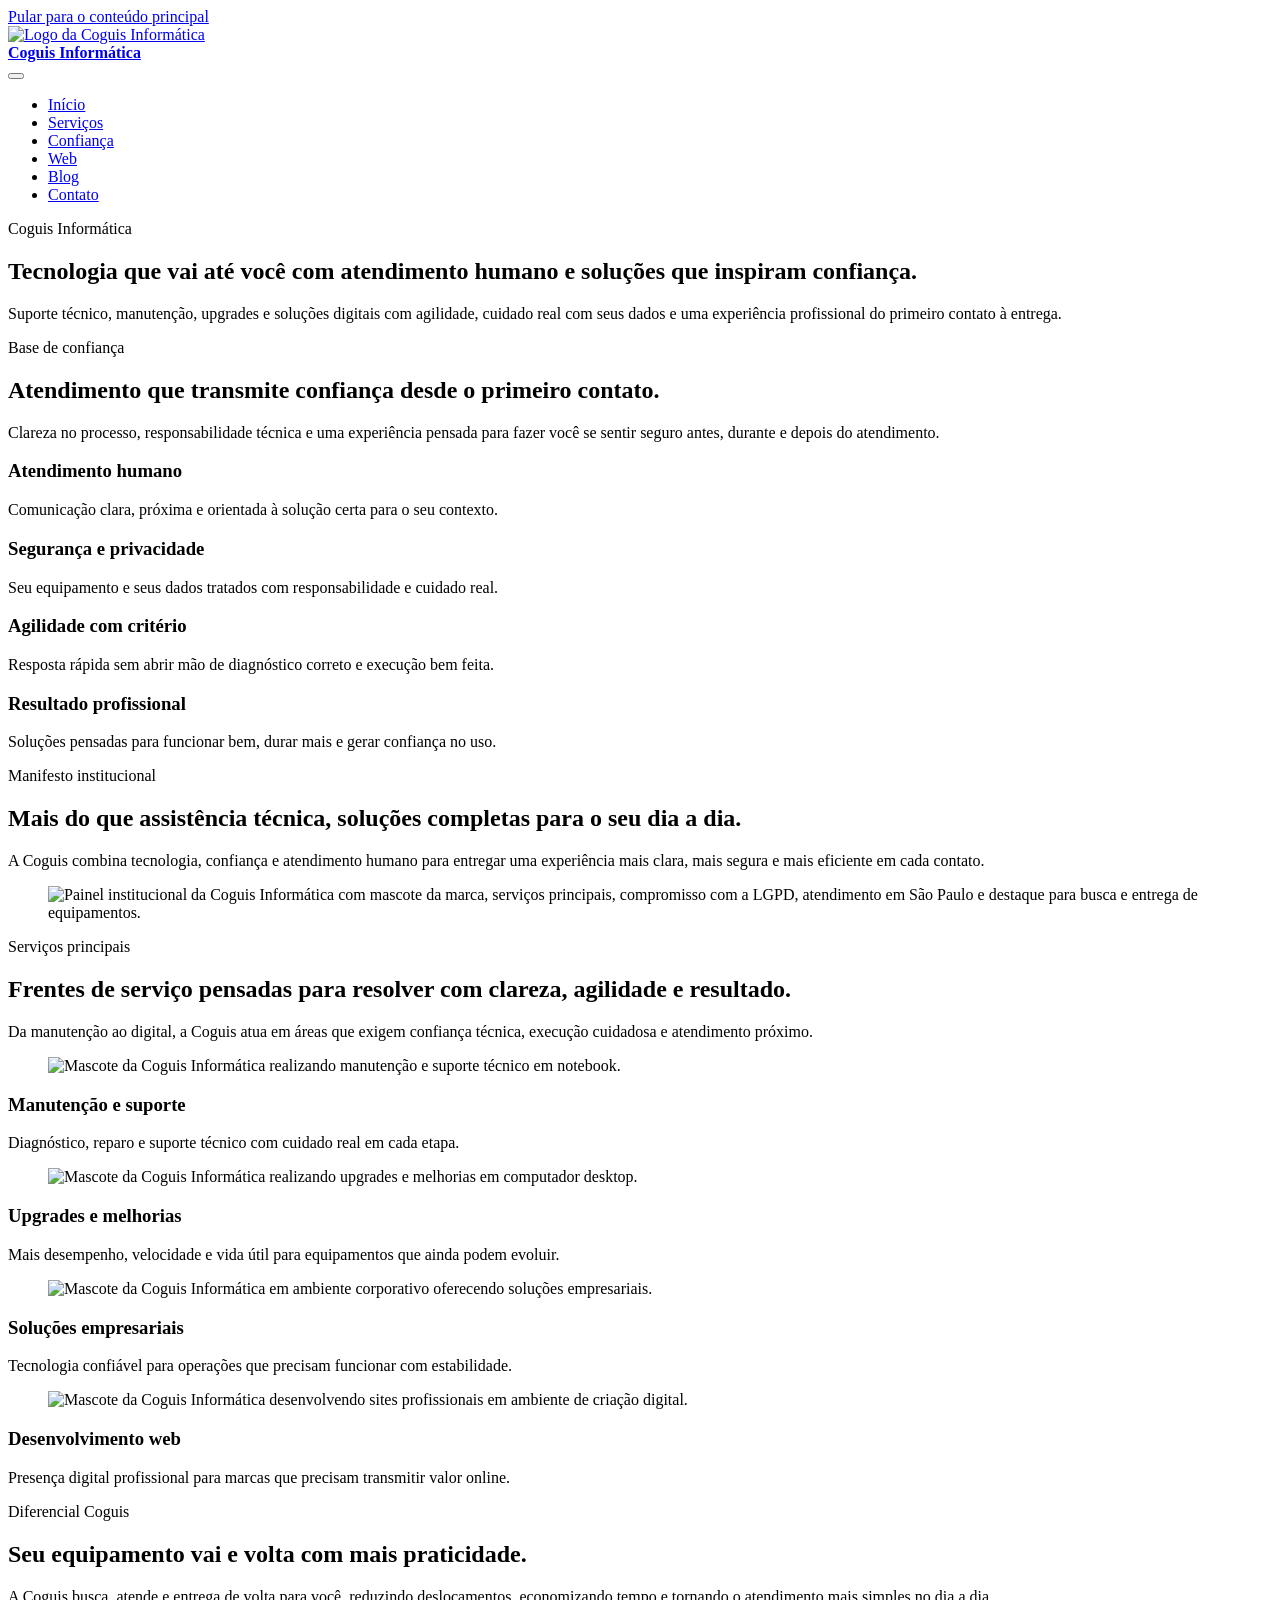
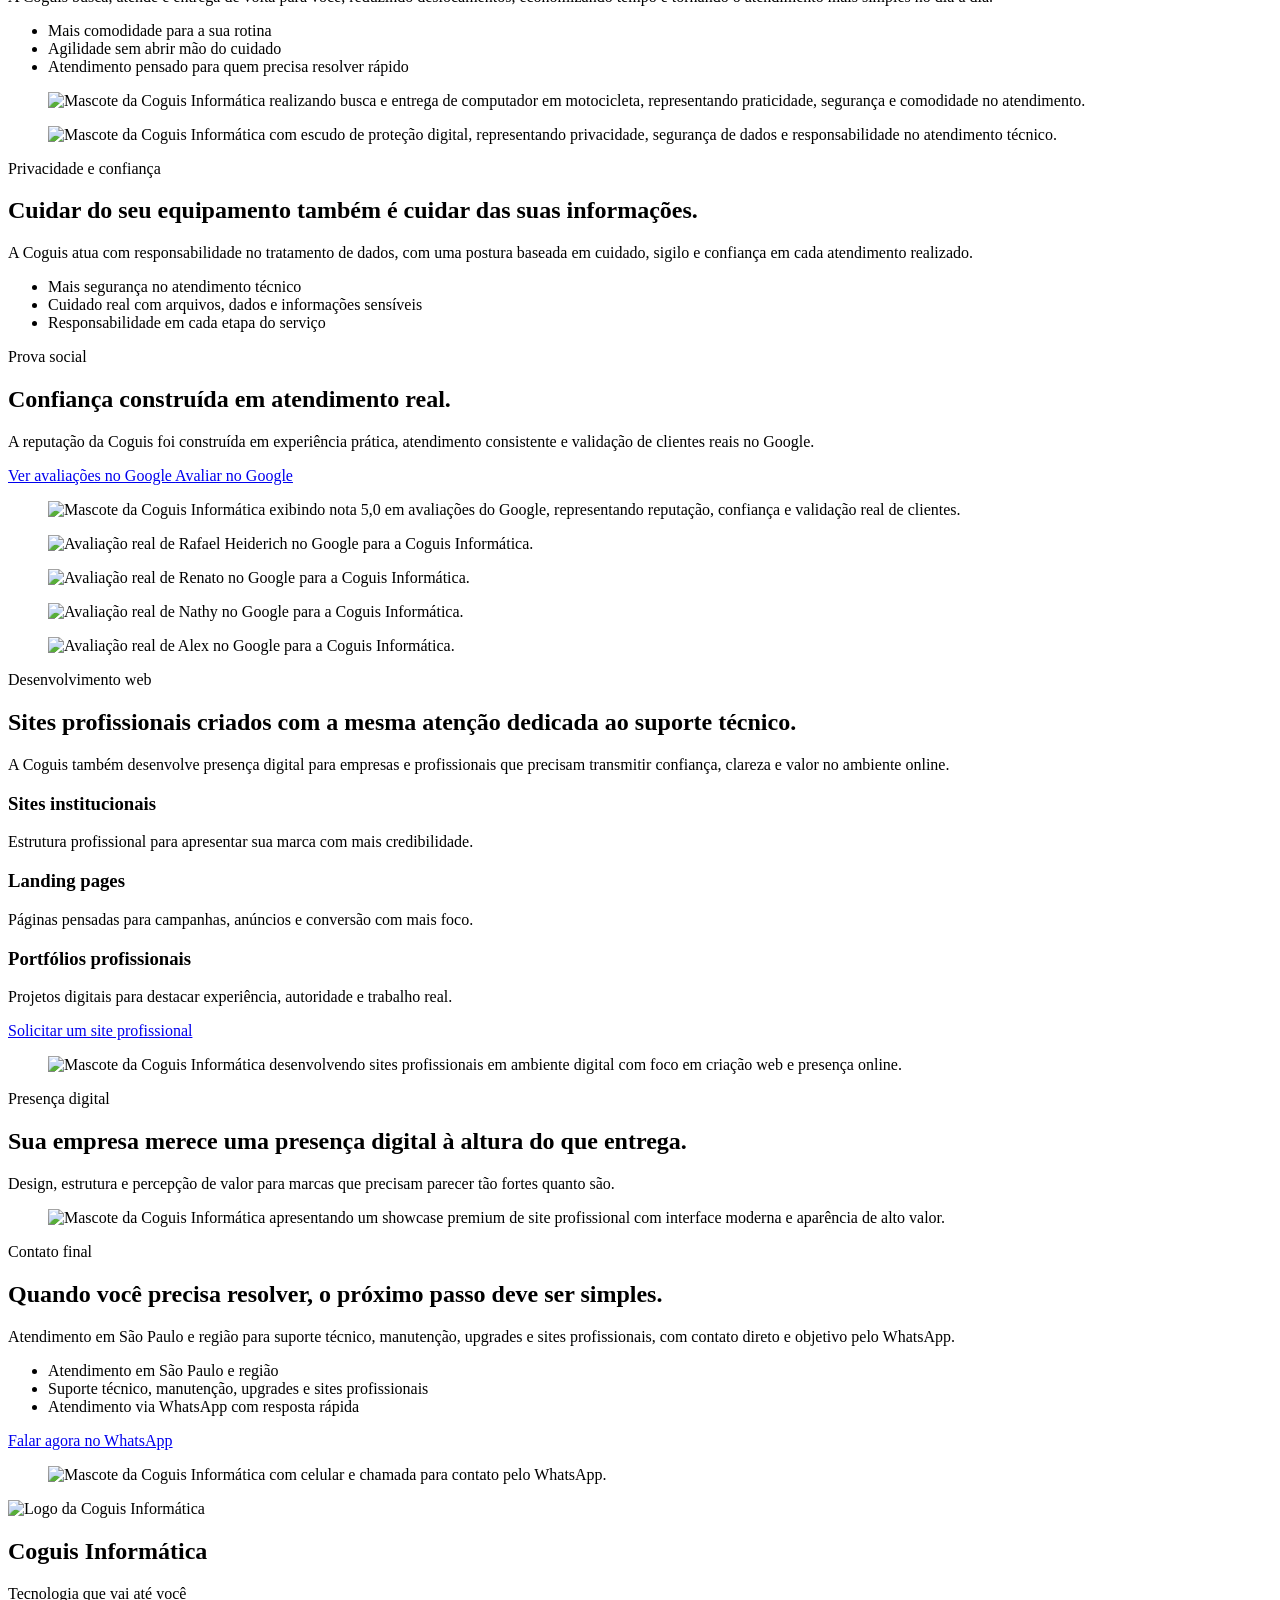
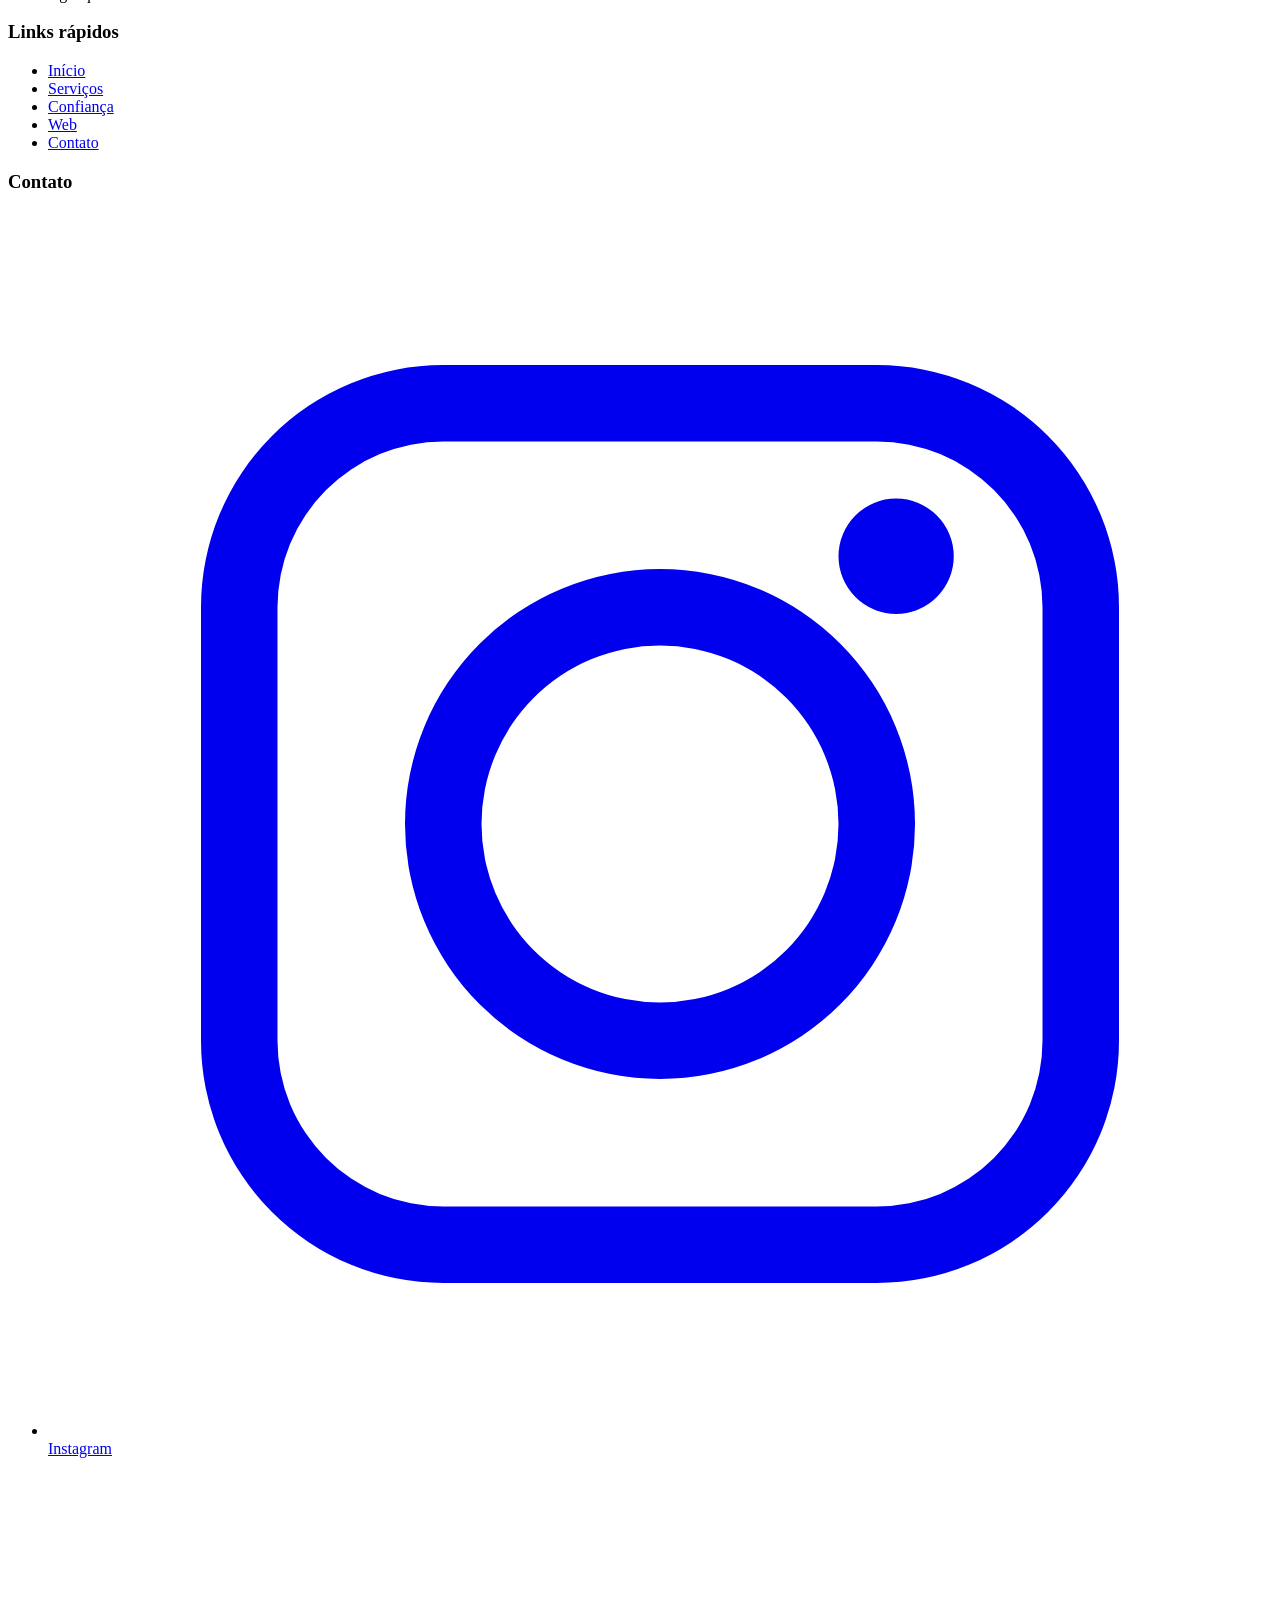
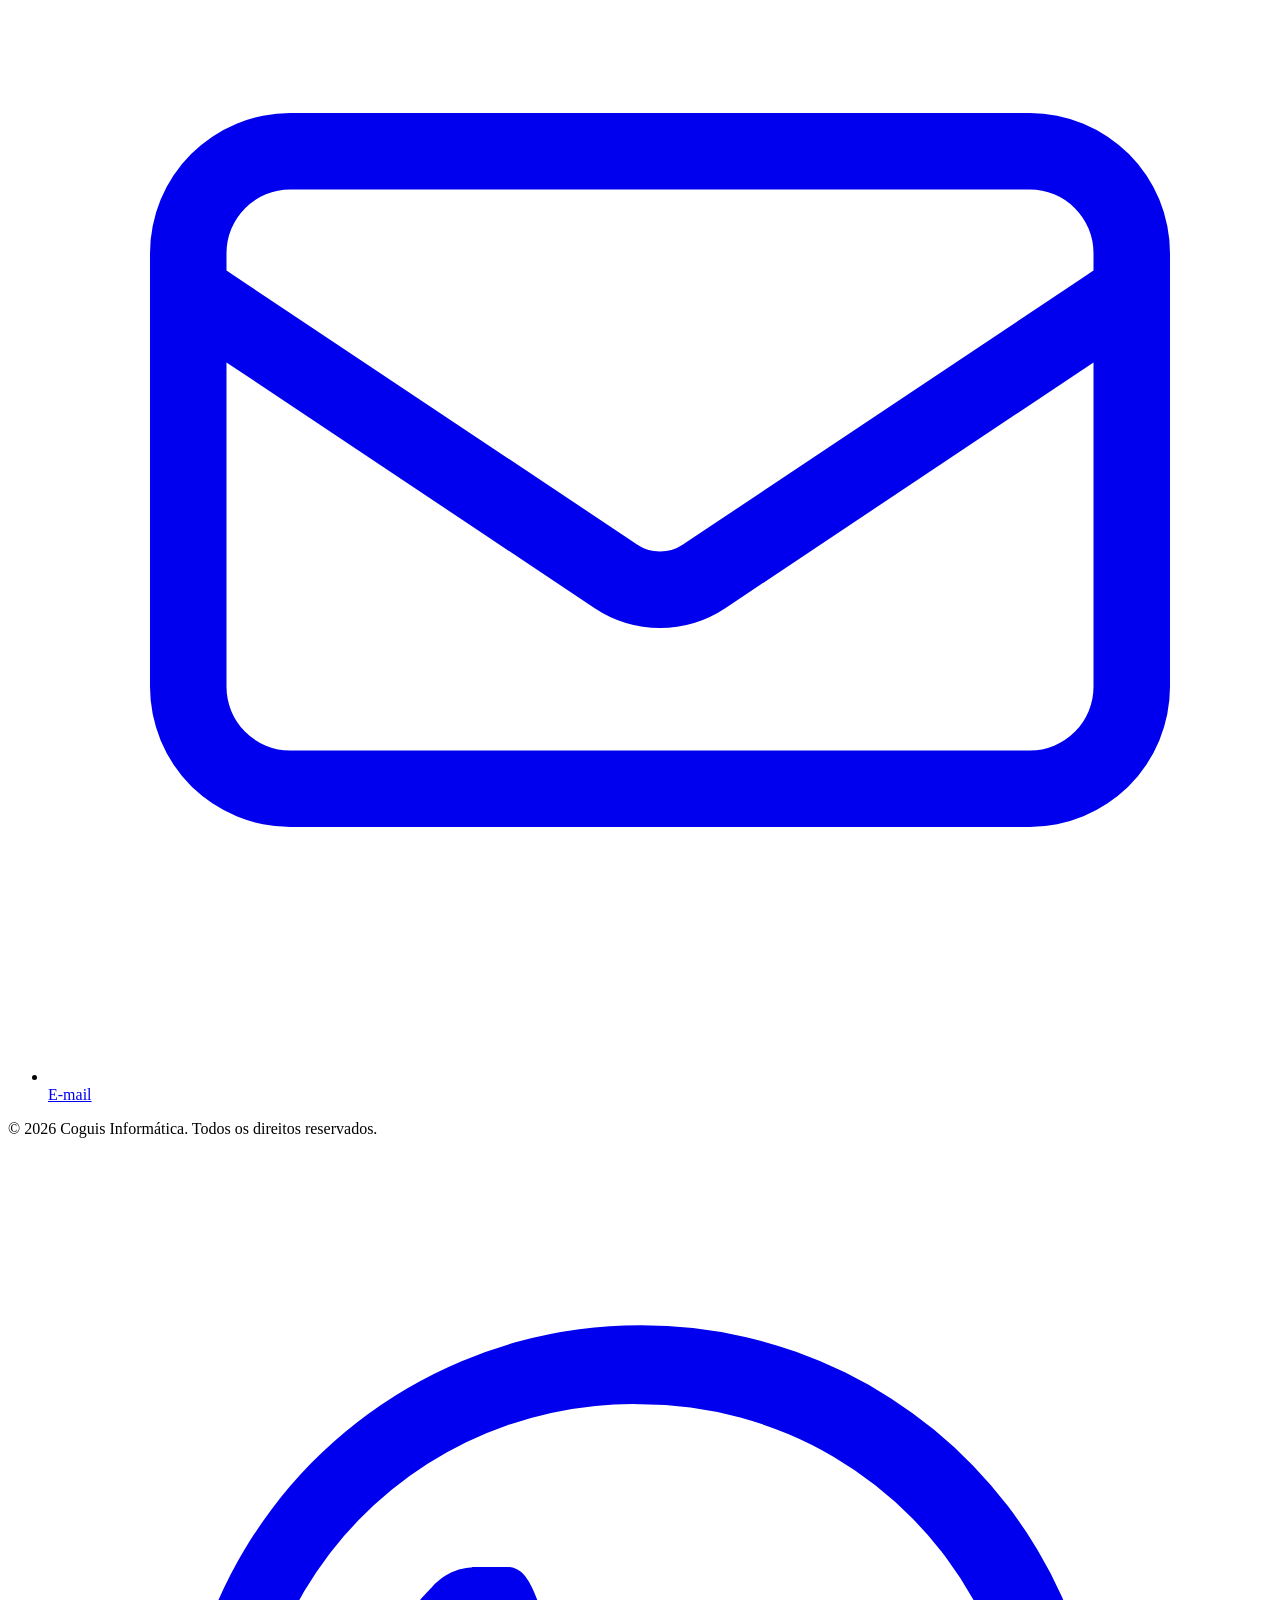
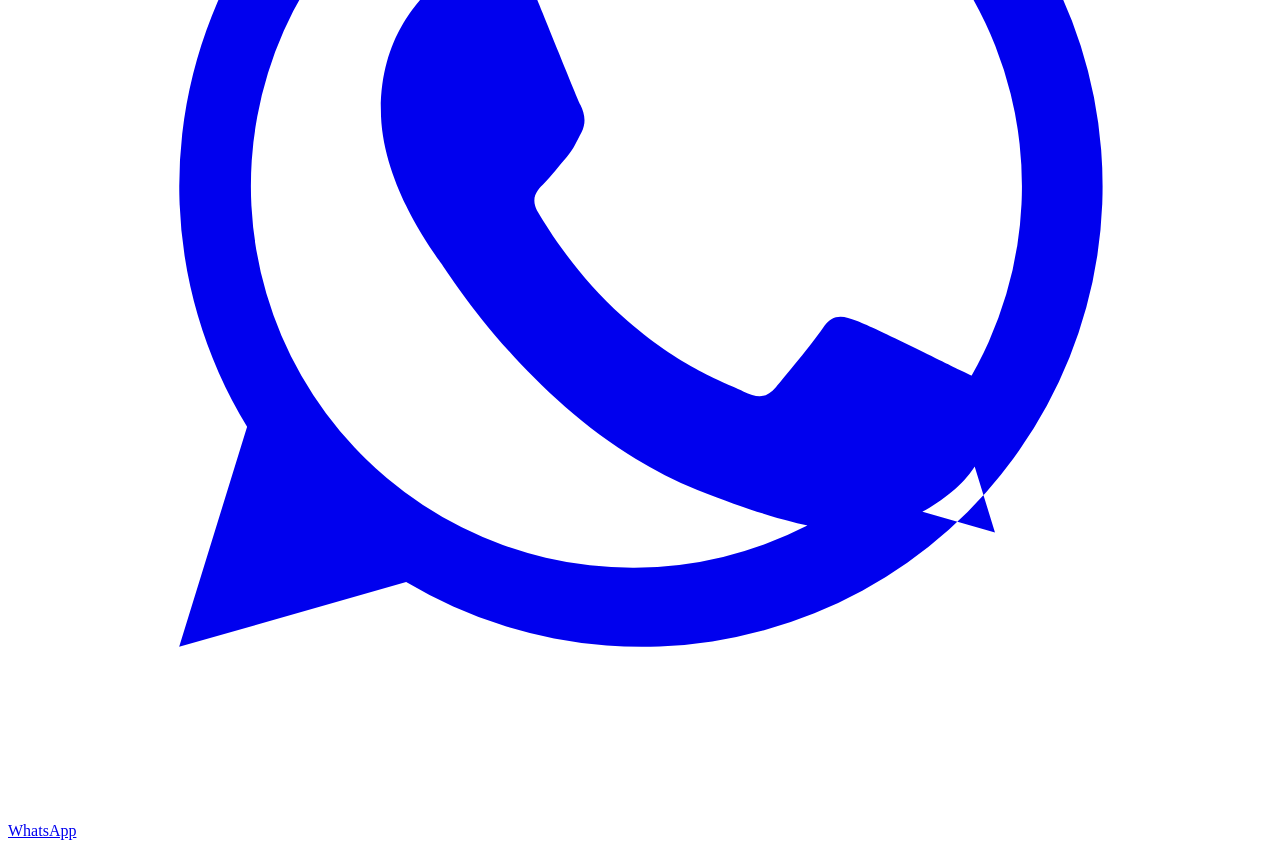
==== index.html @ 8ef24fff "Atualiza site da Coguis" ====
<!DOCTYPE html>
<html lang="pt-BR">

<head>
  <!-- Google tag (gtag.js) -->
  <script async src="https://www.googletagmanager.com/gtag/js?id=G-1CW9SCH85F"></script>
  <script>
    window.dataLayer = window.dataLayer || [];
    function gtag() { dataLayer.push(arguments); }
    gtag('js', new Date());

    gtag('config', 'G-1CW9SCH85F');
  </script>
  <meta charset="UTF-8">
  <meta name="viewport" content="width=device-width, initial-scale=1.0">
  <meta name="description"
    content="Coguis Informática oferece suporte técnico, manutenção, upgrades, soluções empresariais e criação de sites com atendimento ágil e humano em São Paulo e região.">
  <meta name="theme-color" content="#040309">
  <title>Coguis Informática | Tecnologia que vai até você</title>
  <link rel="stylesheet" href="css/style.css">

</head>

<body>
  <a class="skip-link" href="#conteudo-principal">Pular para o conteúdo principal</a>

  <header class="site-header">
    <div class="container header__inner">
      <a class="brand" href="#inicio" aria-label="Ir para o início da página da Coguis Informática">
        <img class="brand__logo" src="images/logoCoguis.png" alt="Logo da Coguis Informática">
        <div class="brand__copy">
          <strong class="brand__name">Coguis Informática</strong>
        </div>
      </a>

      <button class="nav-toggle" type="button" aria-expanded="false" aria-controls="menu-principal"
        aria-label="Abrir menu de navegação">
        <span></span>
        <span></span>
        <span></span>
      </button>

      <nav class="site-nav" id="menu-principal" aria-label="Navegação principal">
        <ul class="site-nav__list">
          <li><a class="site-nav__link" href="#inicio">Início</a></li>
          <li><a class="site-nav__link" href="#servicos">Serviços</a></li>
          <li><a class="site-nav__link" href="#confianca">Confiança</a></li>
          <li><a class="site-nav__link" href="#desenvolvimento-web">Web</a></li>
          <li><a class="site-nav__link" href="blog.html">Blog</a></li>
          <li><a class="site-nav__link" href="#contato">Contato</a></li>
        </ul>
      </nav>
    </div>
  </header>

  <main id="conteudo-principal">
    <section class="hero" id="inicio">
      <div class="container hero__shell">
        <div class="hero__card">
          <div class="hero__content">
            <p class="eyebrow">Coguis Informática</p>
            <h1 class="hero__title">Tecnologia que vai até você com atendimento humano e soluções que inspiram
              confiança.</h1>
            <p class="hero__text">
              Suporte técnico, manutenção, upgrades e soluções digitais com agilidade,
              cuidado real com seus dados e uma experiência profissional do primeiro contato à entrega.
            </p>
          </div>
        </div>
      </div>
    </section>

    <section class="trust-band" id="confianca" aria-labelledby="confianca-titulo">
      <div class="container">
        <div class="section-heading">
          <p class="eyebrow">Base de confiança</p>
          <h2 id="confianca-titulo" class="section-title">Atendimento que transmite confiança desde o primeiro contato.
          </h2>
          <p class="section-text">
            Clareza no processo, responsabilidade técnica e uma experiência pensada para fazer
            você se sentir seguro antes, durante e depois do atendimento.
          </p>
        </div>

        <div class="trust-band__grid">
          <article class="trust-card">
            <h3 class="trust-card__title">Atendimento humano</h3>
            <p class="trust-card__text">Comunicação clara, próxima e orientada à solução certa para o seu contexto.</p>
          </article>

          <article class="trust-card">
            <h3 class="trust-card__title">Segurança e privacidade</h3>
            <p class="trust-card__text">Seu equipamento e seus dados tratados com responsabilidade e cuidado real.</p>
          </article>

          <article class="trust-card">
            <h3 class="trust-card__title">Agilidade com critério</h3>
            <p class="trust-card__text">Resposta rápida sem abrir mão de diagnóstico correto e execução bem feita.</p>
          </article>

          <article class="trust-card">
            <h3 class="trust-card__title">Resultado profissional</h3>
            <p class="trust-card__text">Soluções pensadas para funcionar bem, durar mais e gerar confiança no uso.</p>
          </article>
        </div>
      </div>
    </section>

    <section class="manifesto" id="manifesto" aria-labelledby="manifesto-titulo">
      <div class="container manifesto__inner">
        <div class="section-heading manifesto__heading">
          <p class="eyebrow">Manifesto institucional</p>
          <h2 id="manifesto-titulo" class="section-title">Mais do que assistência técnica, soluções completas para o seu
            dia a dia.</h2>
          <p class="section-text">
            A Coguis combina tecnologia, confiança e atendimento humano para entregar
            uma experiência mais clara, mais segura e mais eficiente em cada contato.
          </p>
        </div>

        <figure class="manifesto__media">
          <img src="images/coguisNossosServicos.png"
            alt="Painel institucional da Coguis Informática com mascote da marca, serviços principais, compromisso com a LGPD, atendimento em São Paulo e destaque para busca e entrega de equipamentos."
            loading="lazy" decoding="async">
        </figure>
      </div>
    </section>

    <section class="services-showcase" id="servicos" aria-labelledby="servicos-titulo">
      <div class="container">
        <div class="section-heading services-showcase__heading">
          <p class="eyebrow">Serviços principais</p>
          <h2 id="servicos-titulo" class="section-title">Frentes de serviço pensadas para resolver com clareza,
            agilidade e resultado.</h2>
          <p class="section-text">
            Da manutenção ao digital, a Coguis atua em áreas que exigem confiança técnica,
            execução cuidadosa e atendimento próximo.
          </p>
        </div>

        <div class="services-grid">
          <article class="service-panel">
            <figure class="service-panel__media">
              <img src="images/coguisManutencaoSuporte.png"
                alt="Mascote da Coguis Informática realizando manutenção e suporte técnico em notebook." loading="lazy"
                decoding="async">
            </figure>
            <div class="service-panel__content">
              <h3 class="service-panel__title">Manutenção e suporte</h3>
              <p class="service-panel__text">Diagnóstico, reparo e suporte técnico com cuidado real em cada etapa.</p>
            </div>
          </article>

          <article class="service-panel">
            <figure class="service-panel__media">
              <img src="images/coguisUpgradesMelhorias.png"
                alt="Mascote da Coguis Informática realizando upgrades e melhorias em computador desktop."
                loading="lazy" decoding="async">
            </figure>
            <div class="service-panel__content">
              <h3 class="service-panel__title">Upgrades e melhorias</h3>
              <p class="service-panel__text">Mais desempenho, velocidade e vida útil para equipamentos que ainda podem
                evoluir.</p>
            </div>
          </article>

          <article class="service-panel">
            <figure class="service-panel__media">
              <img src="images/coguisSolucoesEmpresariais.png"
                alt="Mascote da Coguis Informática em ambiente corporativo oferecendo soluções empresariais."
                loading="lazy" decoding="async">
            </figure>
            <div class="service-panel__content">
              <h3 class="service-panel__title">Soluções empresariais</h3>
              <p class="service-panel__text">Tecnologia confiável para operações que precisam funcionar com
                estabilidade.</p>
            </div>
          </article>

          <article class="service-panel">
            <figure class="service-panel__media">
              <img src="images/coguisDesenvolvimentoWeb.png"
                alt="Mascote da Coguis Informática desenvolvendo sites profissionais em ambiente de criação digital."
                loading="lazy" decoding="async">
            </figure>
            <div class="service-panel__content">
              <h3 class="service-panel__title">Desenvolvimento web</h3>
              <p class="service-panel__text">Presença digital profissional para marcas que precisam transmitir valor
                online.</p>
            </div>
          </article>
        </div>
      </div>
    </section>

    <section class="split-section split-section--delivery" id="diferencial" aria-labelledby="diferencial-titulo">
      <div class="container split-section__grid">
        <div class="split-section__content">
          <p class="eyebrow">Diferencial Coguis</p>
          <h2 id="diferencial-titulo" class="section-title">Seu equipamento vai e volta com mais praticidade.</h2>
          <p class="section-text">
            A Coguis busca, atende e entrega de volta para você, reduzindo deslocamentos,
            economizando tempo e tornando o atendimento mais simples no dia a dia.
          </p>

          <ul class="split-section__list">
            <li>Mais comodidade para a sua rotina</li>
            <li>Agilidade sem abrir mão do cuidado</li>
            <li>Atendimento pensado para quem precisa resolver rápido</li>
          </ul>
        </div>

        <figure class="split-section__media">
          <img src="images/coguisDiferencial.png"
            alt="Mascote da Coguis Informática realizando busca e entrega de computador em motocicleta, representando praticidade, segurança e comodidade no atendimento."
            loading="lazy" decoding="async">
        </figure>
      </div>
    </section>

    <section class="split-section split-section--privacy" id="privacidade" aria-labelledby="privacidade-titulo">
      <div class="container split-section__grid split-section__grid--reverse">
        <figure class="split-section__media">
          <img src="images/coguisPrivacidadeConfianca.png"
            alt="Mascote da Coguis Informática com escudo de proteção digital, representando privacidade, segurança de dados e responsabilidade no atendimento técnico."
            loading="lazy" decoding="async">
        </figure>

        <div class="split-section__content">
          <p class="eyebrow">Privacidade e confiança</p>
          <h2 id="privacidade-titulo" class="section-title">Cuidar do seu equipamento também é cuidar das suas
            informações.</h2>
          <p class="section-text">
            A Coguis atua com responsabilidade no tratamento de dados, com uma postura
            baseada em cuidado, sigilo e confiança em cada atendimento realizado.
          </p>

          <ul class="split-section__list">
            <li>Mais segurança no atendimento técnico</li>
            <li>Cuidado real com arquivos, dados e informações sensíveis</li>
            <li>Responsabilidade em cada etapa do serviço</li>
          </ul>
        </div>
      </div>
    </section>

    <section class="social-proof" id="avaliacoes" aria-labelledby="avaliacoes-titulo">
      <div class="container">
        <div class="social-proof__hero">
          <div class="social-proof__content">
            <p class="eyebrow">Prova social</p>
            <h2 id="avaliacoes-titulo" class="section-title">Confiança construída em atendimento real.</h2>
            <p class="section-text">
              A reputação da Coguis foi construída em experiência prática, atendimento consistente
              e validação de clientes reais no Google.
            </p>

            <div class="social-proof__actions">
              <a class="button button--primary" href="https://g.page/r/CdU9U9qumDhDEBM/review" target="_blank"
                rel="noopener noreferrer">
                Ver avaliações no Google
              </a>
              <a class="button button--secondary" href="https://g.page/r/CdU9U9qumDhDEBM/review" target="_blank"
                rel="noopener noreferrer">
                Avaliar no Google
              </a>
            </div>
          </div>

          <figure class="social-proof__media">
            <img src="images/coguisProvaSocial.png"
              alt="Mascote da Coguis Informática exibindo nota 5,0 em avaliações do Google, representando reputação, confiança e validação real de clientes."
              loading="lazy" decoding="async">
          </figure>
        </div>

        <div class="reviews-grid">
          <article class="review-card">
            <figure class="review-card__media">
              <img src="images/avalicao/avaliacaoRafa.png"
                alt="Avaliação real de Rafael Heiderich no Google para a Coguis Informática." loading="lazy"
                decoding="async">
            </figure>
          </article>

          <article class="review-card">
            <figure class="review-card__media">
              <img src="images/avalicao/avaliacaoRenato.png"
                alt="Avaliação real de Renato no Google para a Coguis Informática." loading="lazy" decoding="async">
            </figure>
          </article>

          <article class="review-card">
            <figure class="review-card__media">
              <img src="images/avalicao/avaliacaoNathy.png"
                alt="Avaliação real de Nathy no Google para a Coguis Informática." loading="lazy" decoding="async">
            </figure>
          </article>

          <article class="review-card">
            <figure class="review-card__media">
              <img src="images/avalicao/avaliacaoAlex.png"
                alt="Avaliação real de Alex no Google para a Coguis Informática." loading="lazy" decoding="async">
            </figure>
          </article>
        </div>
      </div>
    </section>

    <section class="web-services" id="desenvolvimento-web" aria-labelledby="web-titulo">
      <div class="container web-services__grid">
        <div class="web-services__content">
          <p class="eyebrow">Desenvolvimento web</p>
          <h2 id="web-titulo" class="section-title">Sites profissionais criados com a mesma atenção dedicada ao suporte
            técnico.</h2>
          <p class="section-text">
            A Coguis também desenvolve presença digital para empresas e profissionais que
            precisam transmitir confiança, clareza e valor no ambiente online.
          </p>

          <div class="web-services__cards">
            <article class="web-mini-card">
              <h3 class="web-mini-card__title">Sites institucionais</h3>
              <p class="web-mini-card__text">Estrutura profissional para apresentar sua marca com mais credibilidade.
              </p>
            </article>

            <article class="web-mini-card">
              <h3 class="web-mini-card__title">Landing pages</h3>
              <p class="web-mini-card__text">Páginas pensadas para campanhas, anúncios e conversão com mais foco.</p>
            </article>

            <article class="web-mini-card">
              <h3 class="web-mini-card__title">Portfólios profissionais</h3>
              <p class="web-mini-card__text">Projetos digitais para destacar experiência, autoridade e trabalho real.
              </p>
            </article>
          </div>

          <a class="button button--primary" href="https://wa.me/5511960281070" target="_blank"
            rel="noopener noreferrer">
            Solicitar um site profissional
          </a>
        </div>

        <figure class="web-services__media">
          <img src="images/coguisDesenvolvimentoWeb.png"
            alt="Mascote da Coguis Informática desenvolvendo sites profissionais em ambiente digital com foco em criação web e presença online."
            loading="lazy" decoding="async">
        </figure>
      </div>
    </section>

    <section class="digital-showcase" id="presenca-digital" aria-labelledby="showcase-titulo">
      <div class="container">
        <div class="digital-showcase__heading">
          <p class="eyebrow">Presença digital</p>
          <h2 id="showcase-titulo" class="section-title">Sua empresa merece uma presença digital à altura do que
            entrega.</h2>
          <p class="section-text">
            Design, estrutura e percepção de valor para marcas que precisam parecer tão fortes quanto são.
          </p>
        </div>

        <figure class="digital-showcase__media">
          <img src="images/coguisPresencaDigital2.png"
            alt="Mascote da Coguis Informática apresentando um showcase premium de site profissional com interface moderna e aparência de alto valor."
            loading="lazy" decoding="async">
        </figure>
      </div>
    </section>

    <section class="final-contact" id="contato" aria-labelledby="contato-titulo">
      <div class="container final-contact__grid">
        <div class="final-contact__content">
          <p class="eyebrow">Contato final</p>
          <h2 id="contato-titulo" class="section-title">Quando você precisa resolver, o próximo passo deve ser simples.
          </h2>
          <p class="section-text">
            Atendimento em São Paulo e região para suporte técnico, manutenção, upgrades
            e sites profissionais, com contato direto e objetivo pelo WhatsApp.
          </p>

          <ul class="final-contact__list">
            <li>Atendimento em São Paulo e região</li>
            <li>Suporte técnico, manutenção, upgrades e sites profissionais</li>
            <li>Atendimento via WhatsApp com resposta rápida</li>
          </ul>

          <a class="button button--primary final-contact__cta" href="https://wa.me/5511960281070" target="_blank"
            rel="noopener noreferrer">
            Falar agora no WhatsApp
          </a>
        </div>

        <figure class="final-contact__media">
          <img src="images/coguisWhats.png"
            alt="Mascote da Coguis Informática com celular e chamada para contato pelo WhatsApp." loading="lazy"
            decoding="async">
        </figure>
      </div>
    </section>
  </main>

  <footer class="site-footer" aria-labelledby="footer-titulo">
    <div class="container site-footer__grid">
      <div class="site-footer__brand">
        <img class="site-footer__logo" src="images/logoCoguis.png" alt="Logo da Coguis Informática" loading="lazy"
          decoding="async">
        <h2 id="footer-titulo" class="site-footer__title">Coguis Informática</h2>
        <p class="site-footer__tagline">Tecnologia que vai até você</p>
      </div>

      <nav class="site-footer__nav" aria-label="Links rápidos">
        <h3 class="site-footer__heading">Links rápidos</h3>
        <ul class="site-footer__links">
          <li><a href="#inicio">Início</a></li>
          <li><a href="#servicos">Serviços</a></li>
          <li><a href="#confianca">Confiança</a></li>
          <li><a href="#desenvolvimento-web">Web</a></li>
          <li><a href="#contato">Contato</a></li>
        </ul>
      </nav>

      <div class="site-footer__contact">
        <h3 class="site-footer__heading">Contato</h3>
        <ul class="site-footer__meta">
          <li>
            <a href="https://www.instagram.com/coguisinformatica/" target="_blank" rel="noopener noreferrer"
              aria-label="Instagram da Coguis Informática">
              <span class="icon icon--instagram" aria-hidden="true">
                <svg viewBox="0 0 24 24" role="img" focusable="false">
                  <path
                    d="M7.75 3h8.5A4.75 4.75 0 0 1 21 7.75v8.5A4.75 4.75 0 0 1 16.25 21h-8.5A4.75 4.75 0 0 1 3 16.25v-8.5A4.75 4.75 0 0 1 7.75 3Zm0 1.5A3.25 3.25 0 0 0 4.5 7.75v8.5a3.25 3.25 0 0 0 3.25 3.25h8.5a3.25 3.25 0 0 0 3.25-3.25v-8.5A3.25 3.25 0 0 0 16.25 4.5h-8.5Zm8.88 1.12a1.13 1.13 0 1 1 0 2.26 1.13 1.13 0 0 1 0-2.26ZM12 7a5 5 0 1 1 0 10 5 5 0 0 1 0-10Zm0 1.5A3.5 3.5 0 1 0 12 15.5 3.5 3.5 0 0 0 12 8.5Z"
                    fill="currentColor" />
                </svg>
              </span>
              <span class="sr-only">Instagram</span>
            </a>
          </li>
          <li>
            <a href="mailto:coguisinformatica@gmail.com" aria-label="E-mail da Coguis Informática">
              <span class="icon icon--mail" aria-hidden="true">
                <svg viewBox="0 0 24 24" role="img" focusable="false">
                  <path
                    d="M4.75 5h14.5A2.75 2.75 0 0 1 22 7.75v8.5A2.75 2.75 0 0 1 19.25 19H4.75A2.75 2.75 0 0 1 2 16.25v-8.5A2.75 2.75 0 0 1 4.75 5Zm0 1.5A1.25 1.25 0 0 0 3.5 7.75v.34l8.05 5.37a.8.8 0 0 0 .9 0l8.05-5.37v-.34a1.25 1.25 0 0 0-1.25-1.25H4.75Zm15.75 3.39-7.22 4.82a2.3 2.3 0 0 1-2.56 0L3.5 9.89v6.36a1.25 1.25 0 0 0 1.25 1.25h14.5a1.25 1.25 0 0 0 1.25-1.25V9.89Z"
                    fill="currentColor" />
                </svg>
              </span>
              <span class="sr-only">E-mail</span>
            </a>
          </li>
        </ul>
      </div>
    </div>

    <div class="container site-footer__bottom">
      <p>&copy; 2026 Coguis Informática. Todos os direitos reservados.</p>
    </div>
  </footer>

  <a class="whatsapp-float" href="https://wa.me/5511960281070" target="_blank" rel="noopener noreferrer"
    aria-label="Falar com a Coguis Informática no WhatsApp">
    <span class="whatsapp-float__icon" aria-hidden="true">
      <svg viewBox="0 0 24 24" role="img" focusable="false">
        <path
          d="M12 3.25A8.75 8.75 0 0 0 4.54 16.57L3.25 20.75l4.31-1.23A8.75 8.75 0 1 0 12 3.25Zm0 1.5a7.25 7.25 0 0 1 6.17 11.06l-.19.3.76 2.47-2.55-.73-.29.17A7.25 7.25 0 1 1 12 4.75Zm-3.18 3.1c-.2 0-.5.08-.76.36-.26.28-.98.96-.98 2.34s1 2.72 1.14 2.91c.15.2 1.97 3.16 4.87 4.31 2.4.95 2.9.76 3.42.72.52-.03 1.69-.68 1.93-1.34.24-.66.24-1.22.17-1.34-.07-.11-.26-.18-.55-.32-.28-.14-1.69-.84-1.95-.93-.26-.1-.45-.14-.64.14-.19.28-.73.93-.89 1.12-.17.2-.33.22-.62.08-.28-.14-1.2-.44-2.29-1.42-.85-.75-1.43-1.68-1.6-1.97-.17-.28-.02-.43.12-.57.13-.13.28-.33.42-.49.14-.17.18-.28.28-.47.1-.2.05-.37-.02-.52-.07-.14-.64-1.56-.88-2.14-.23-.55-.46-.47-.64-.48h-.55Z"
          fill="currentColor" />
      </svg>
    </span>
    <span class="sr-only">WhatsApp</span>
  </a>

  <script src="js/script.js"></script>
</body>

</html>
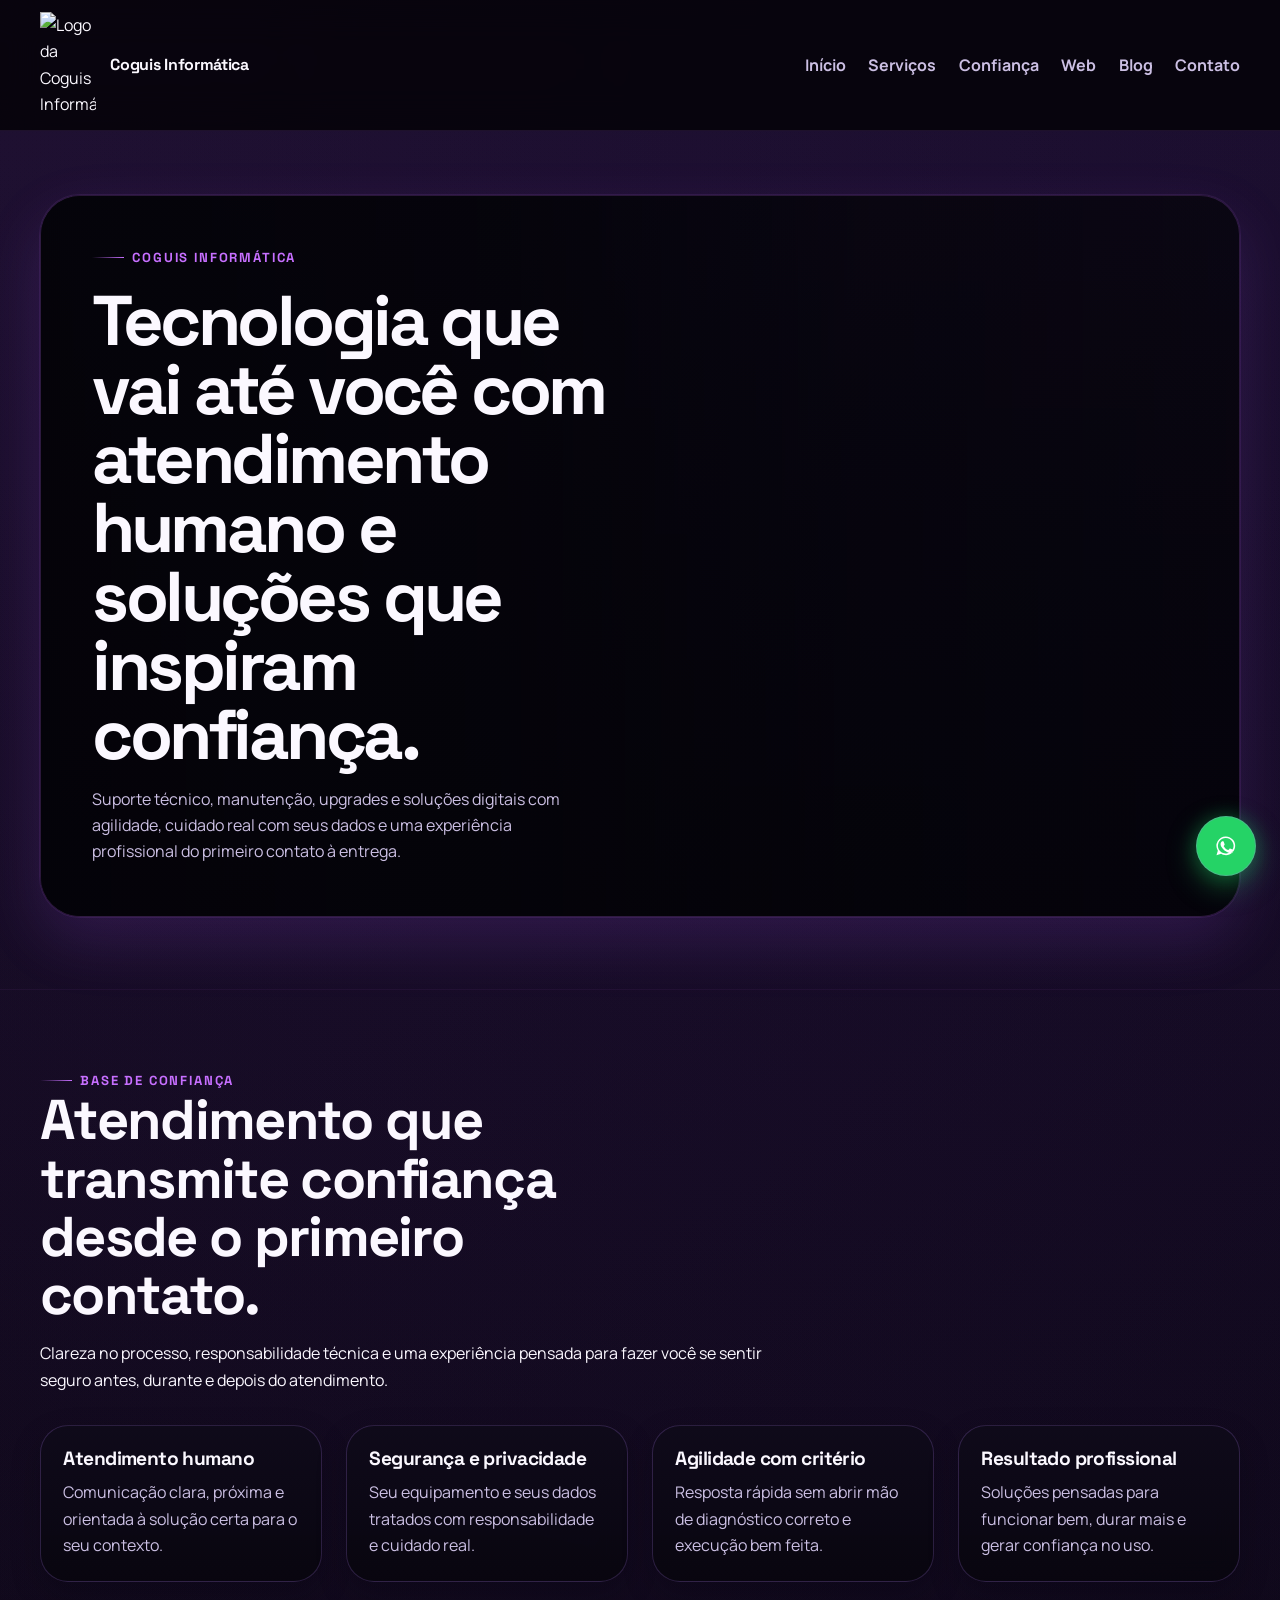
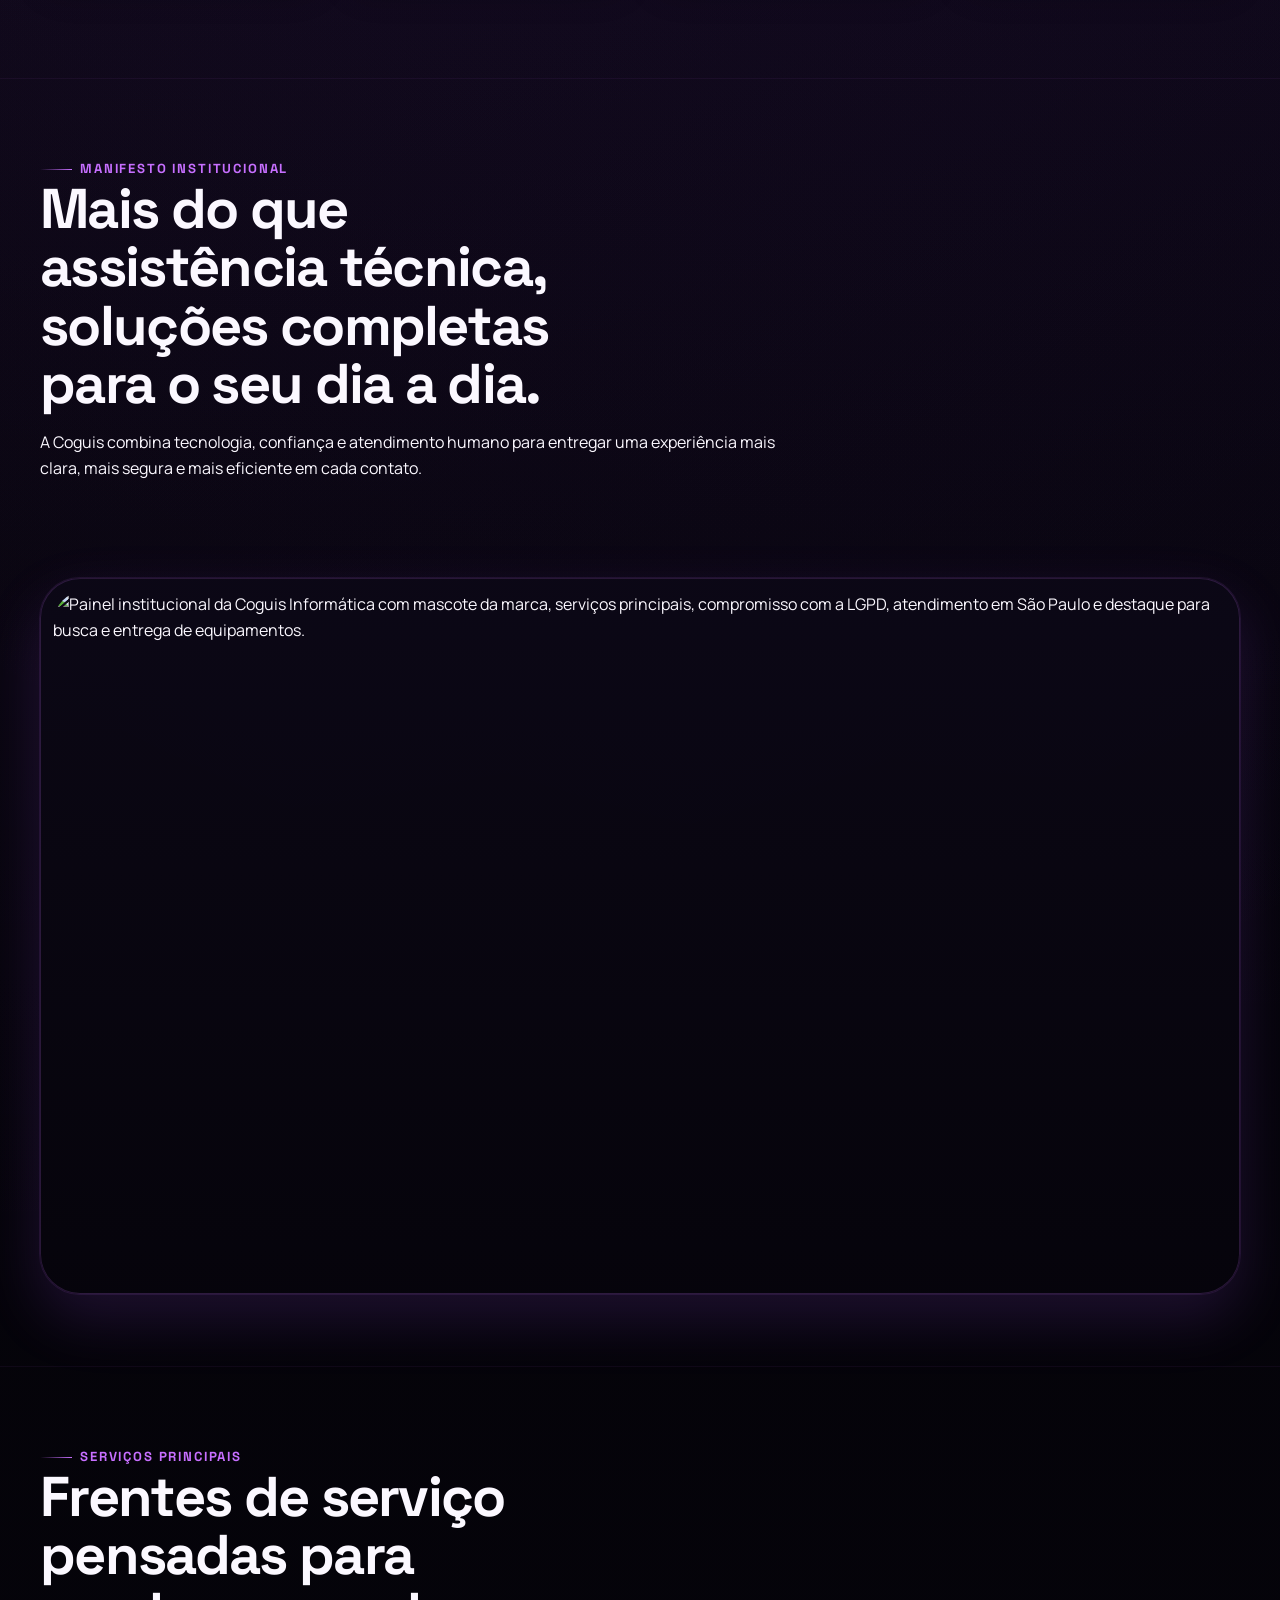
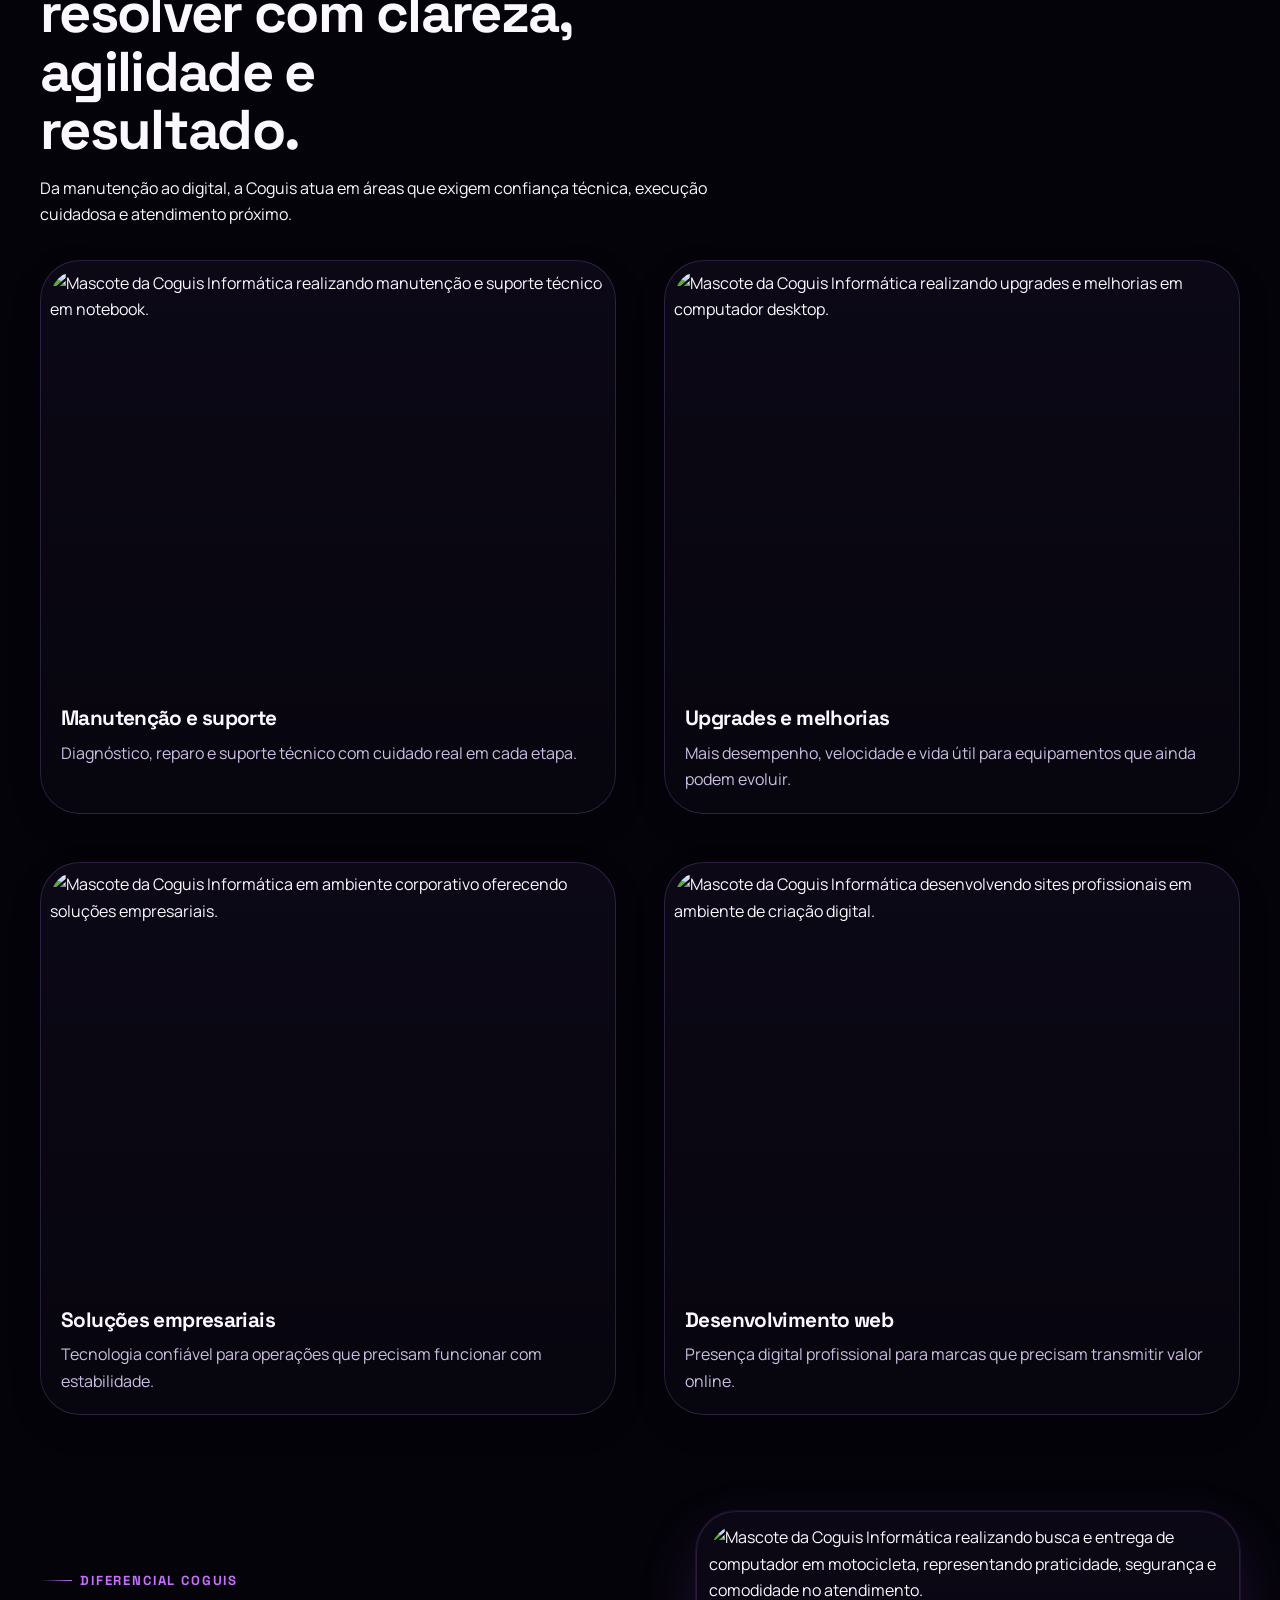
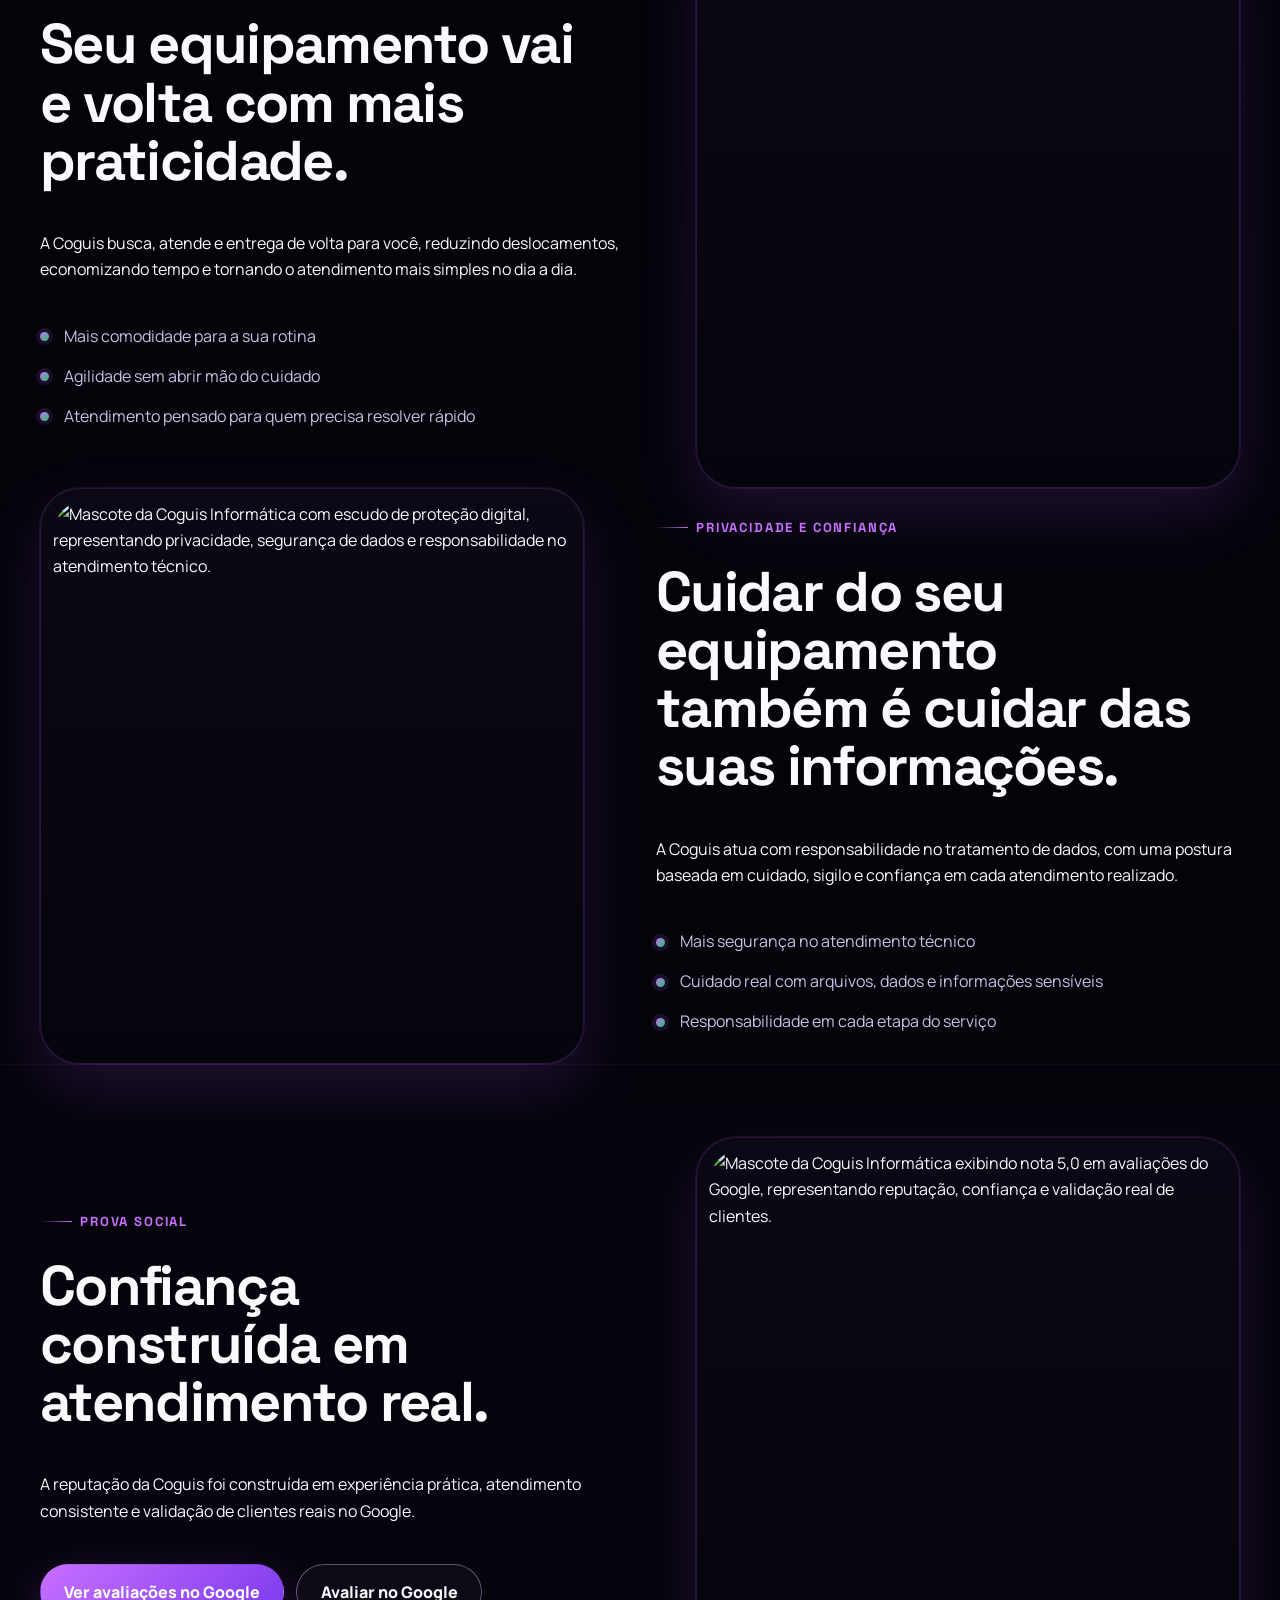
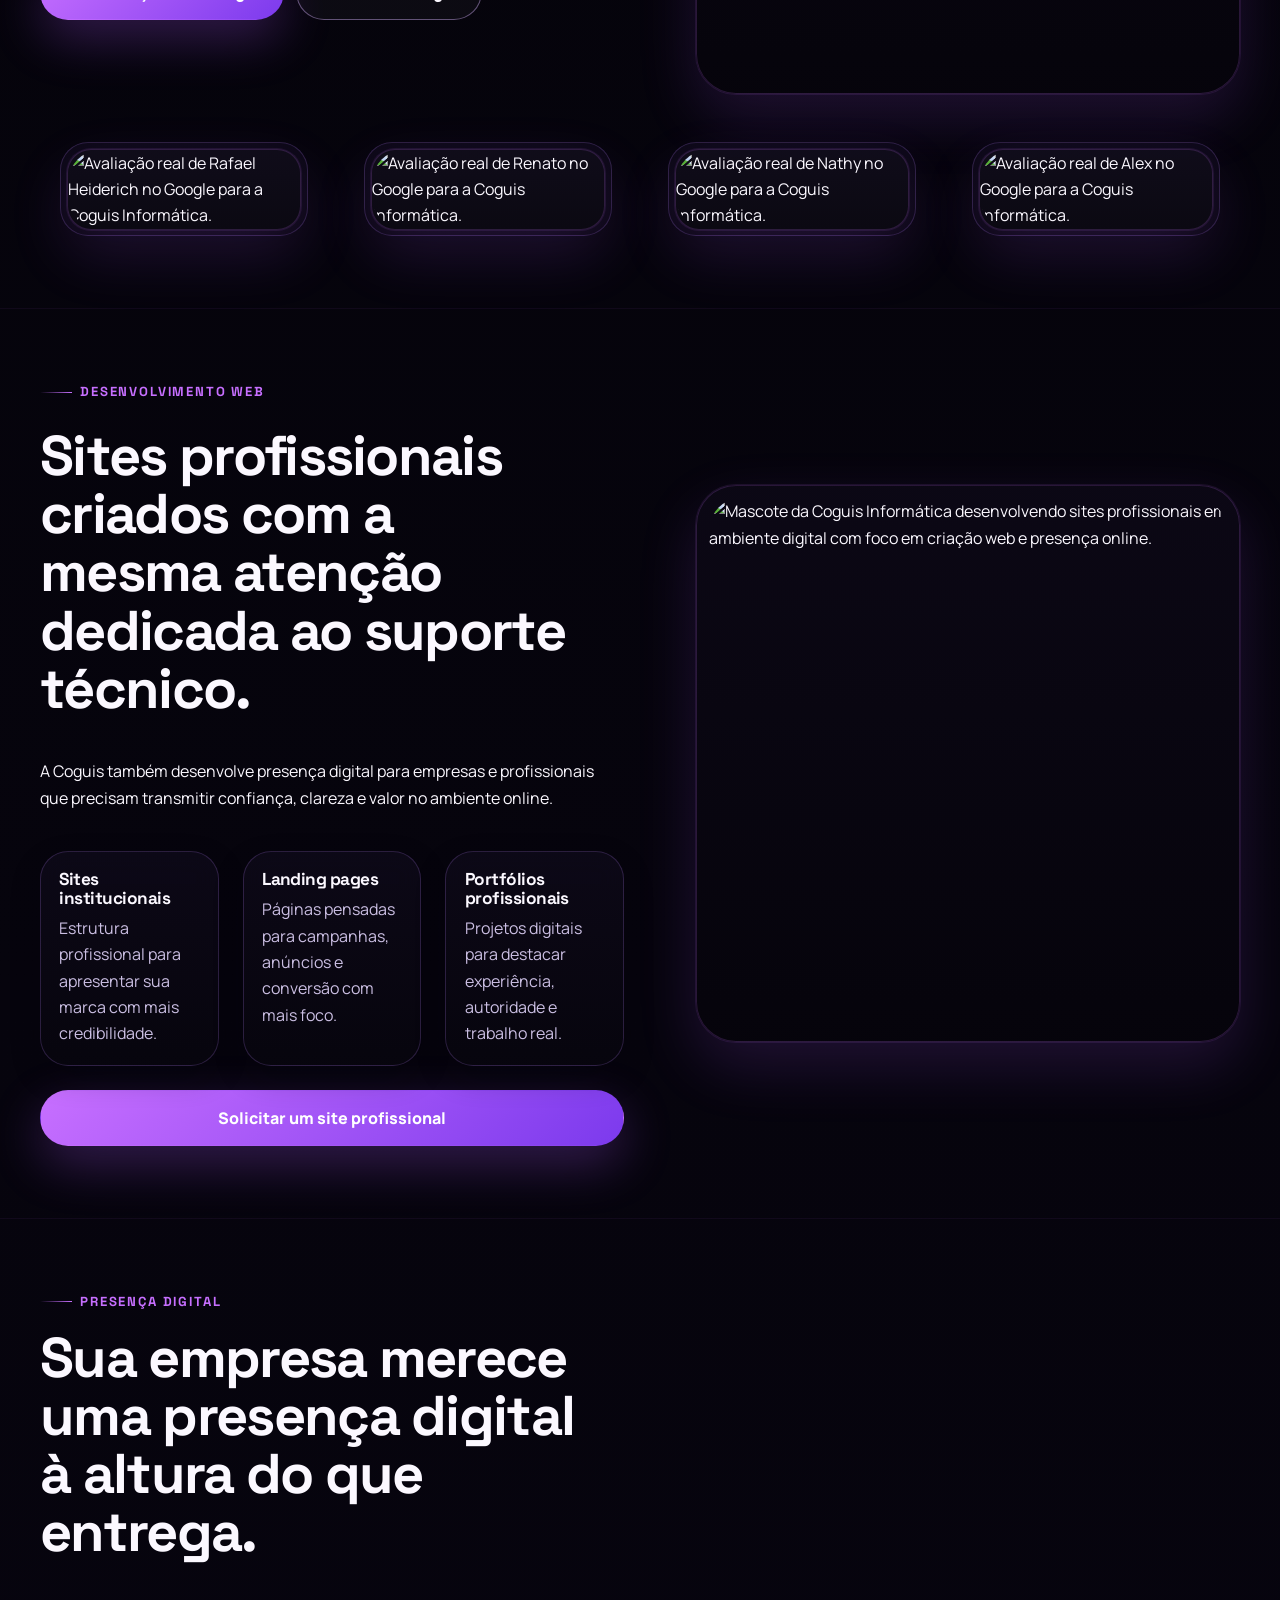
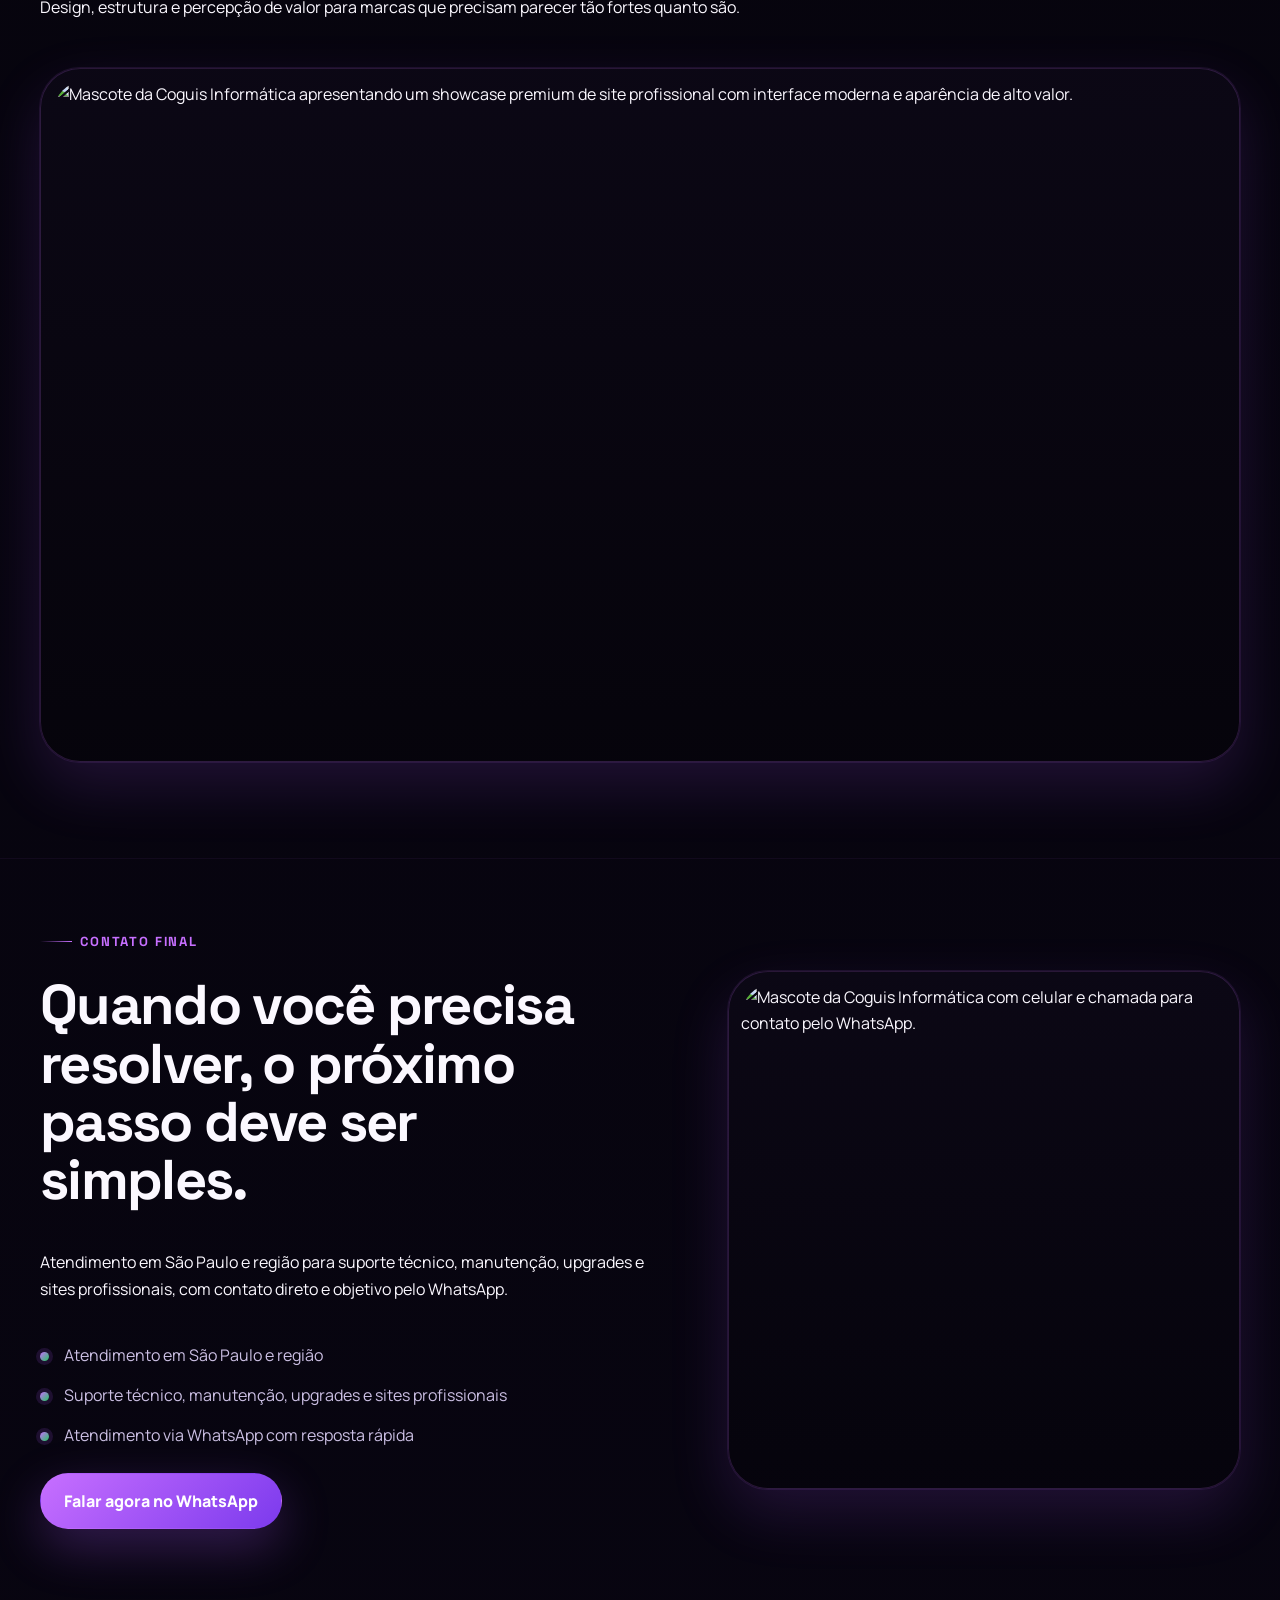
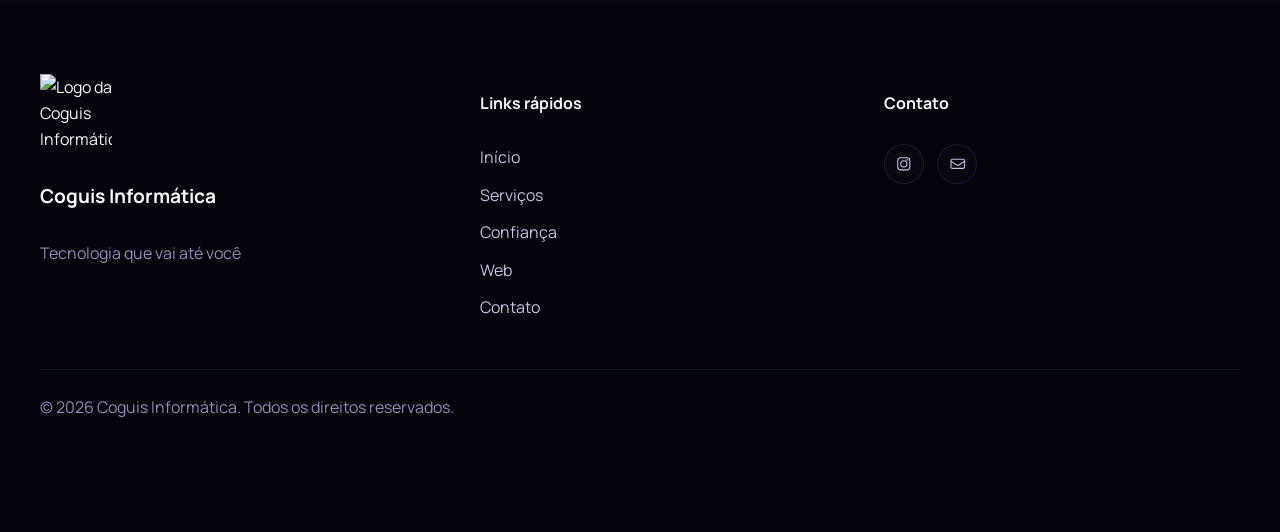
==== commit f236af2a: "refactor(css): implementa arquitetura modular e inicia Coguis UI" ====
--- a/index.html
+++ b/index.html
@@ -70,7 +70,7 @@
       </div>
     </section>
 
-    <section class="trust-band" id="confianca" aria-labelledby="confianca-titulo">
+    <section class="section section--large-bottom trust-band" id="confianca" aria-labelledby="confianca-titulo">
       <div class="container">
         <div class="section-heading">
           <p class="eyebrow">Base de confiança</p>
@@ -106,7 +106,7 @@
       </div>
     </section>
 
-    <section class="manifesto" id="manifesto" aria-labelledby="manifesto-titulo">
+    <section class="section manifesto" id="manifesto" aria-labelledby="manifesto-titulo">
       <div class="container manifesto__inner">
         <div class="section-heading manifesto__heading">
           <p class="eyebrow">Manifesto institucional</p>
@@ -126,7 +126,7 @@
       </div>
     </section>
 
-    <section class="services-showcase" id="servicos" aria-labelledby="servicos-titulo">
+    <section class="section section--large-bottom services-showcase" id="servicos" aria-labelledby="servicos-titulo">
       <div class="container">
         <div class="section-heading services-showcase__heading">
           <p class="eyebrow">Serviços principais</p>
@@ -244,7 +244,7 @@
       </div>
     </section>
 
-    <section class="social-proof" id="avaliacoes" aria-labelledby="avaliacoes-titulo">
+    <section class="section social-proof" id="avaliacoes" aria-labelledby="avaliacoes-titulo">
       <div class="container">
         <div class="social-proof__hero">
           <div class="social-proof__content">
@@ -307,7 +307,7 @@
       </div>
     </section>
 
-    <section class="web-services" id="desenvolvimento-web" aria-labelledby="web-titulo">
+    <section class="section web-services" id="desenvolvimento-web" aria-labelledby="web-titulo">
       <div class="container web-services__grid">
         <div class="web-services__content">
           <p class="eyebrow">Desenvolvimento web</p>
@@ -351,7 +351,8 @@
       </div>
     </section>
 
-    <section class="digital-showcase" id="presenca-digital" aria-labelledby="showcase-titulo">
+    <section class="section section--large-bottom digital-showcase" id="presenca-digital"
+      aria-labelledby="showcase-titulo">
       <div class="container">
         <div class="digital-showcase__heading">
           <p class="eyebrow">Presença digital</p>
@@ -370,7 +371,7 @@
       </div>
     </section>
 
-    <section class="final-contact" id="contato" aria-labelledby="contato-titulo">
+    <section class="section final-contact" id="contato" aria-labelledby="contato-titulo">
       <div class="container final-contact__grid">
         <div class="final-contact__content">
           <p class="eyebrow">Contato final</p>
--- a/css/style.css
+++ b/css/style.css
@@ -0,0 +1,36 @@
+/* ==========================================================
+   GOOGLE FONTS
+========================================================== */
+
+@import url("https://fonts.googleapis.com/css2?family=Space+Grotesk:wght@500;700&family=Manrope:wght@400;500;600;700;800&display=swap");
+
+/* ==========================================================
+   BASE
+========================================================== */
+
+@import url("./base/variables.css");
+@import url("./base/base.css");
+
+/* ==========================================================
+   COMPONENTS
+========================================================== */
+
+@import url("./components/container.css");
+@import url("./components/button.css");
+@import url("./components/cards.css");
+@import url("./components/titles.css");
+@import url("./components/tags.css");
+@import url("./layout/header.css");
+@import url("./layout/footer.css");
+@import url("./layout/whatsapp.css");
+@import url("./sections/home-hero.css");
+@import url("./sections/trust.css");
+@import url("./sections/manifesto.css");
+@import url("./sections/services-showcase.css");
+@import url("./sections/split-section.css");
+@import url("./sections/social-proof.css");
+@import url("./sections/web-services.css");
+@import url("./sections/digital-showcase.css");
+@import url("./components/sections.css");
+@import url("./sections/final-contact.css");
+@import url("./sections/responsive.css");
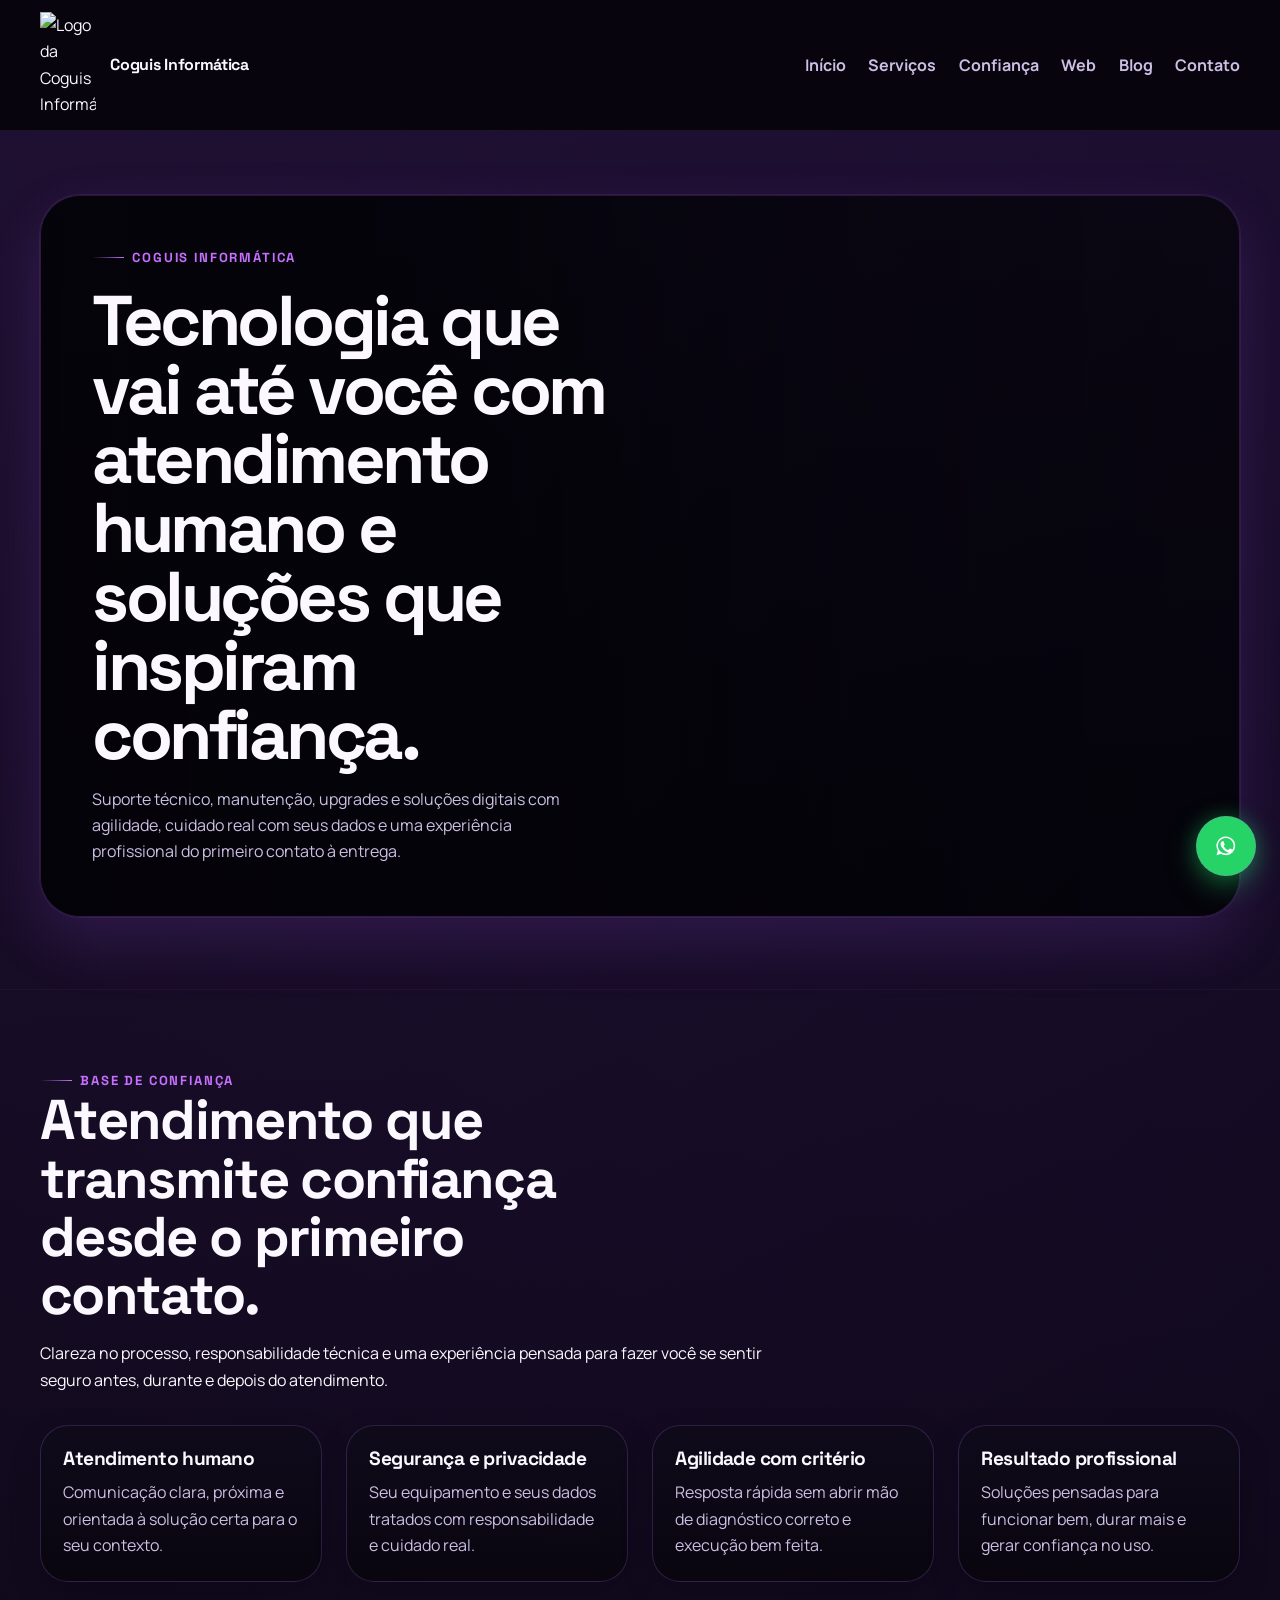
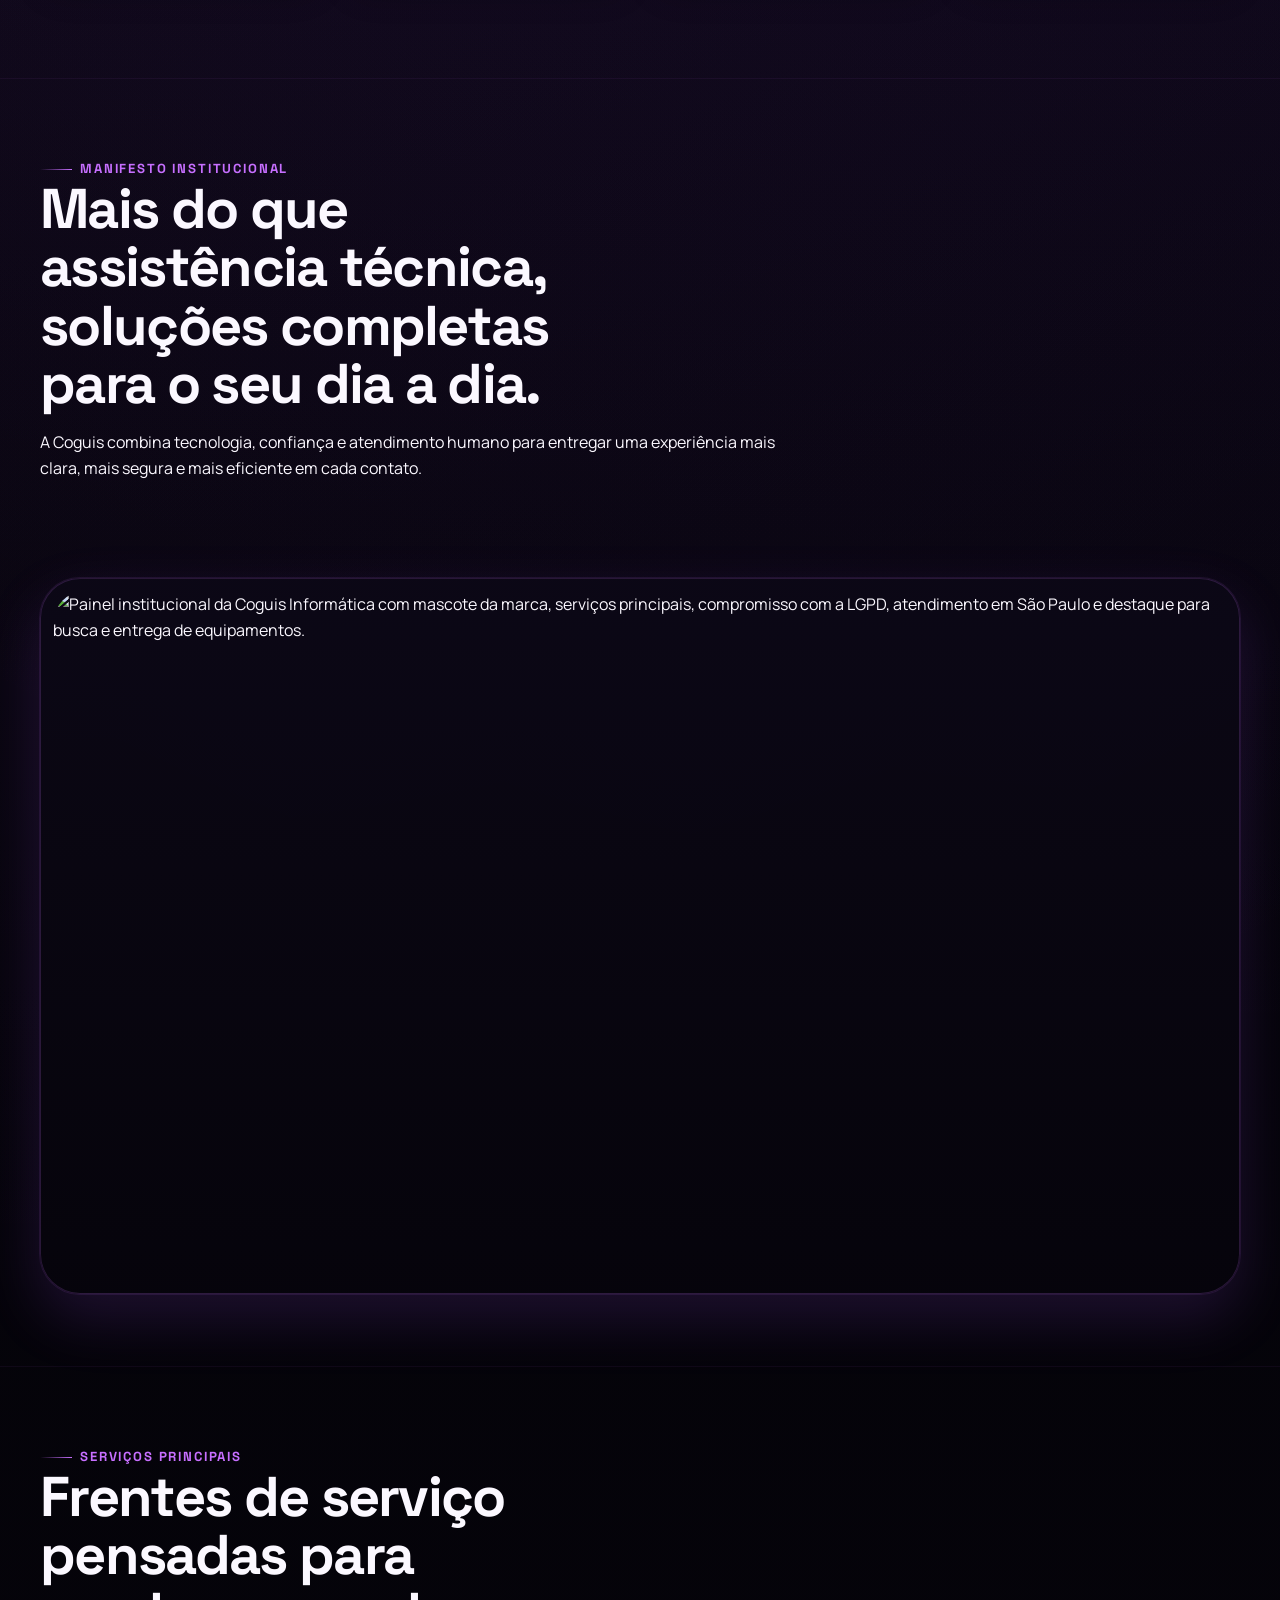
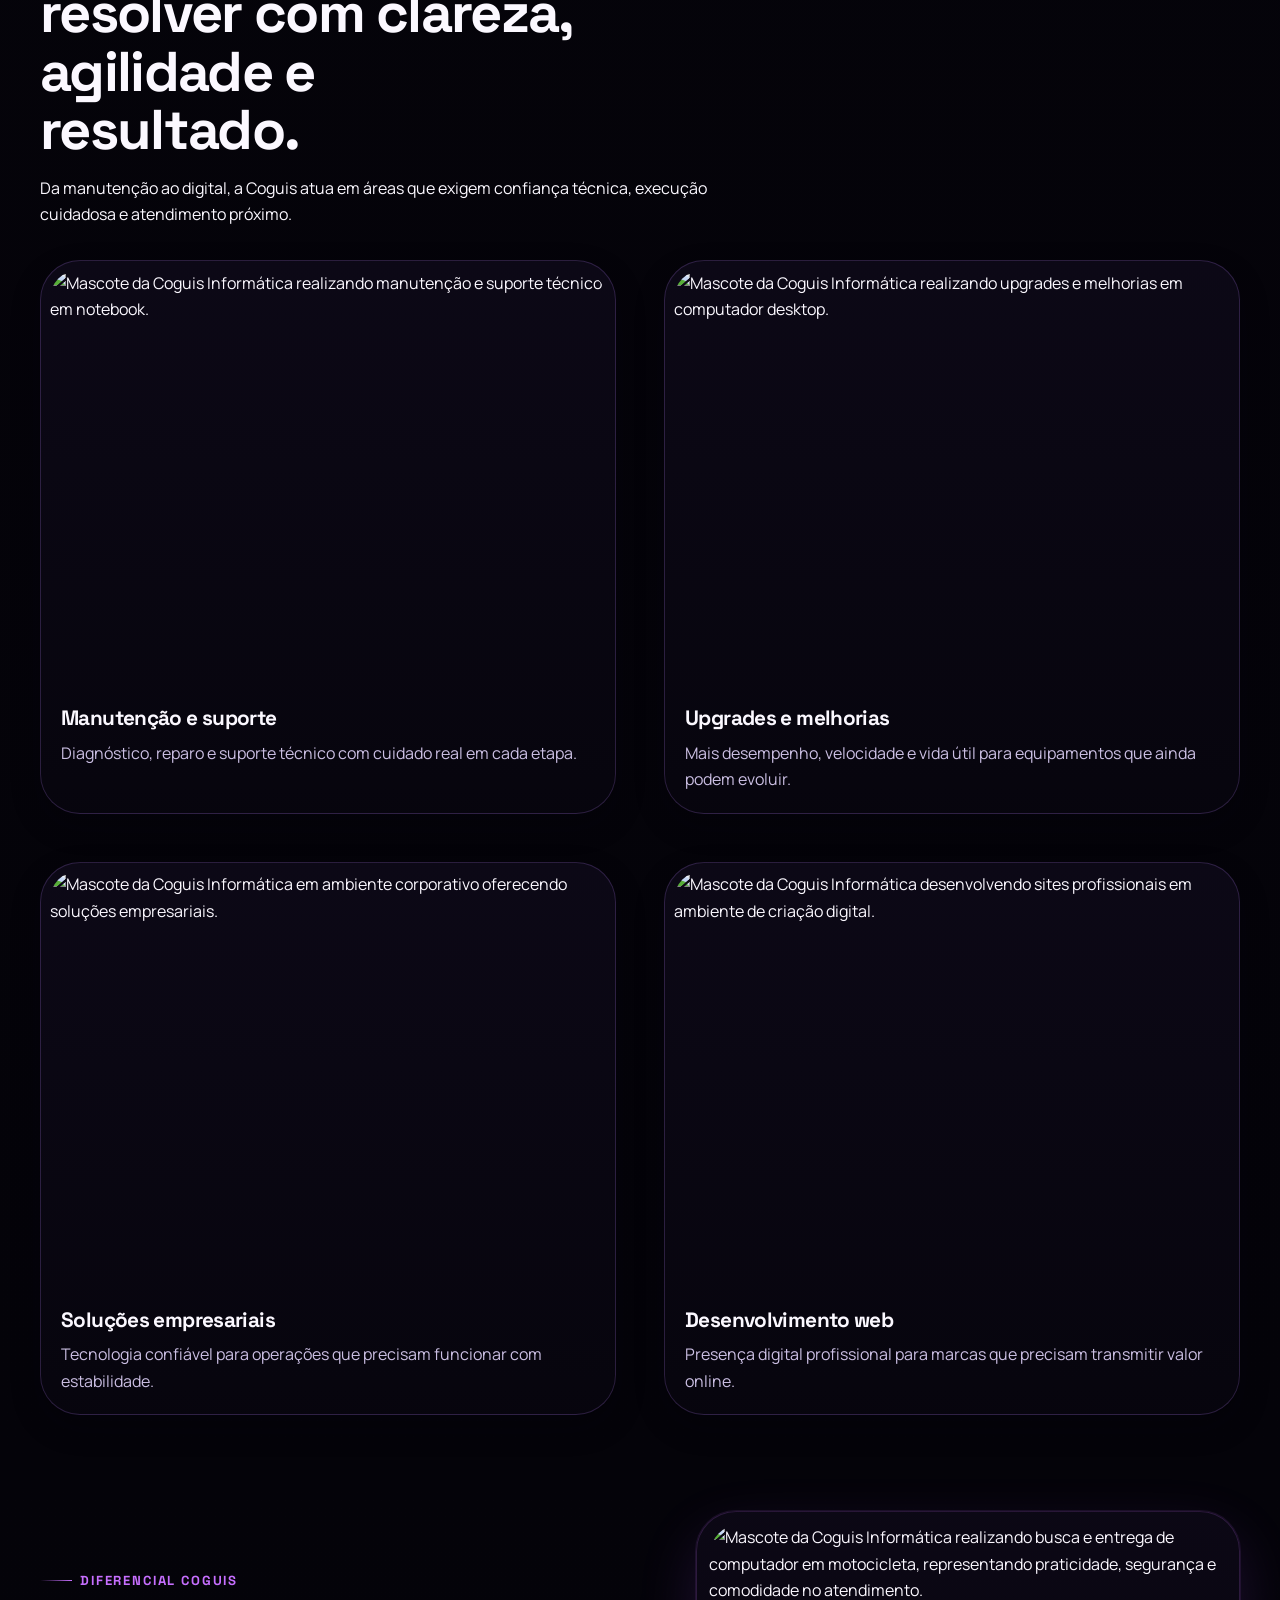
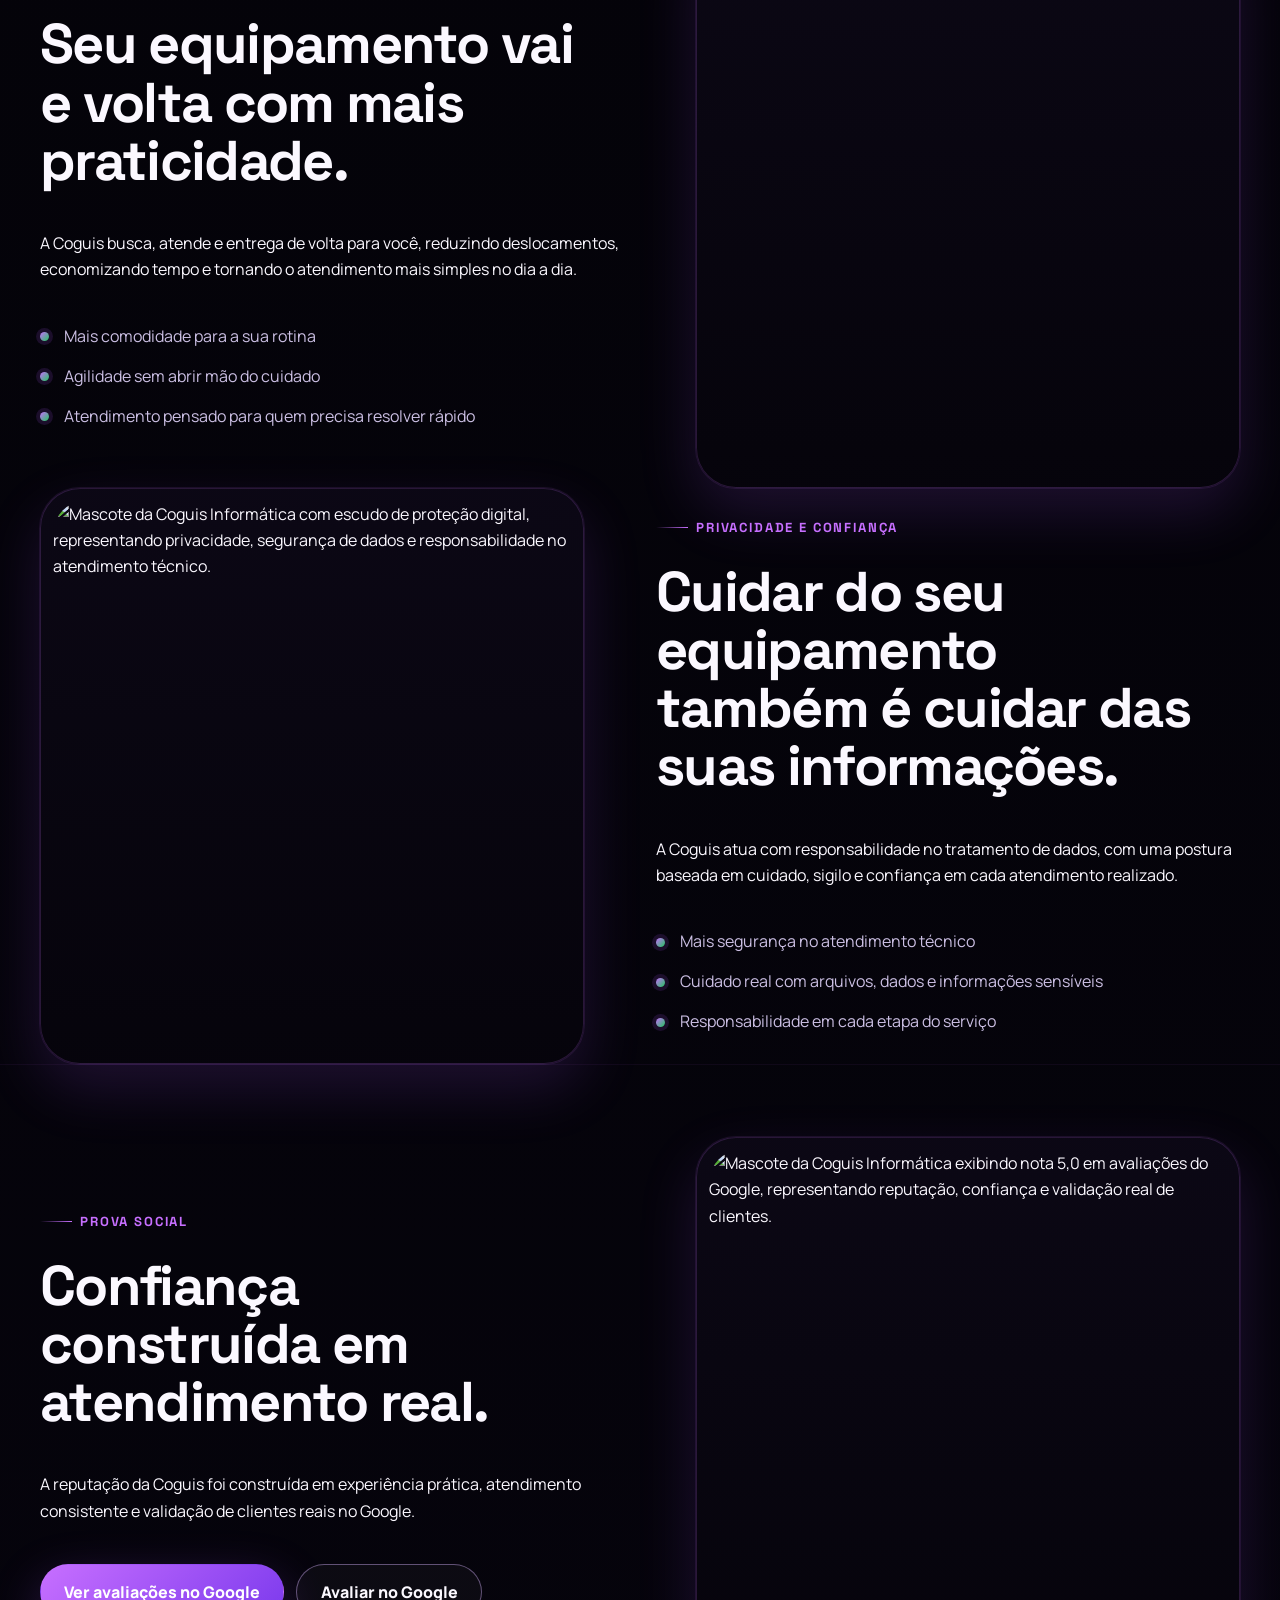
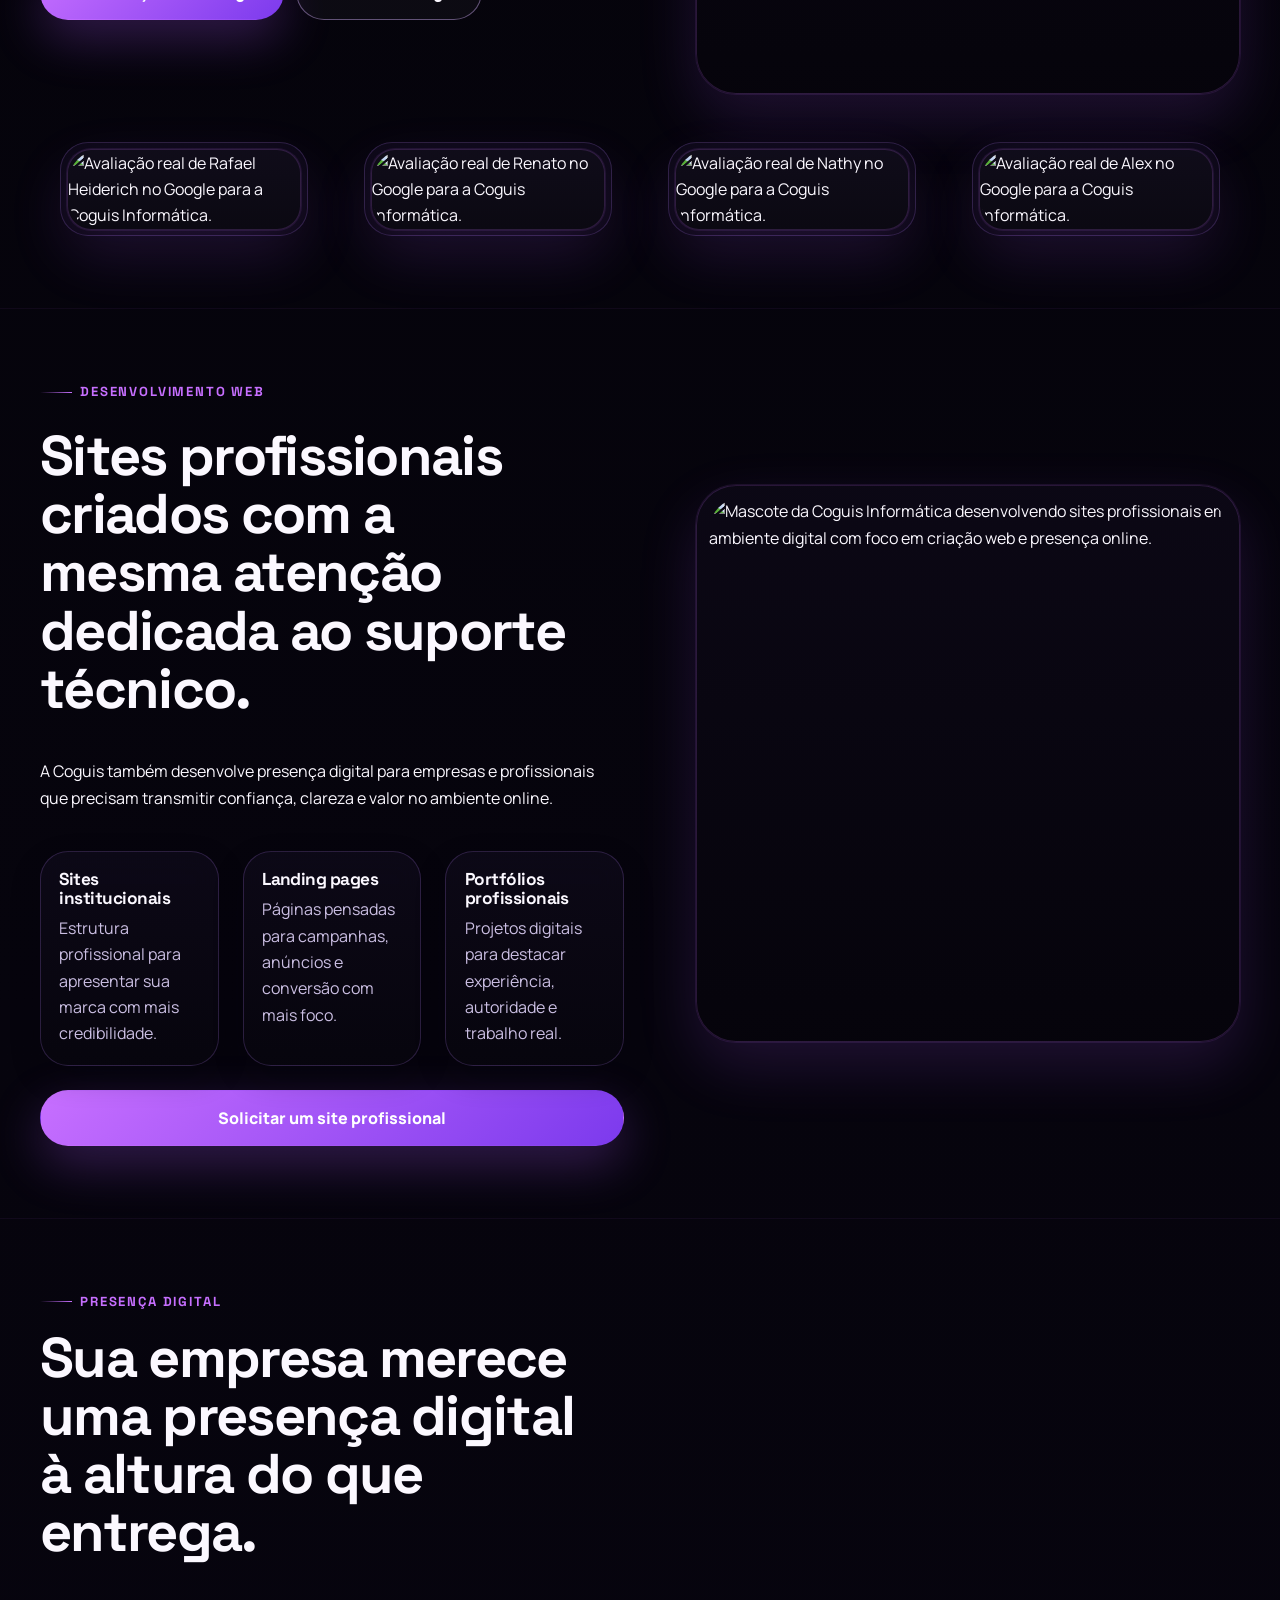
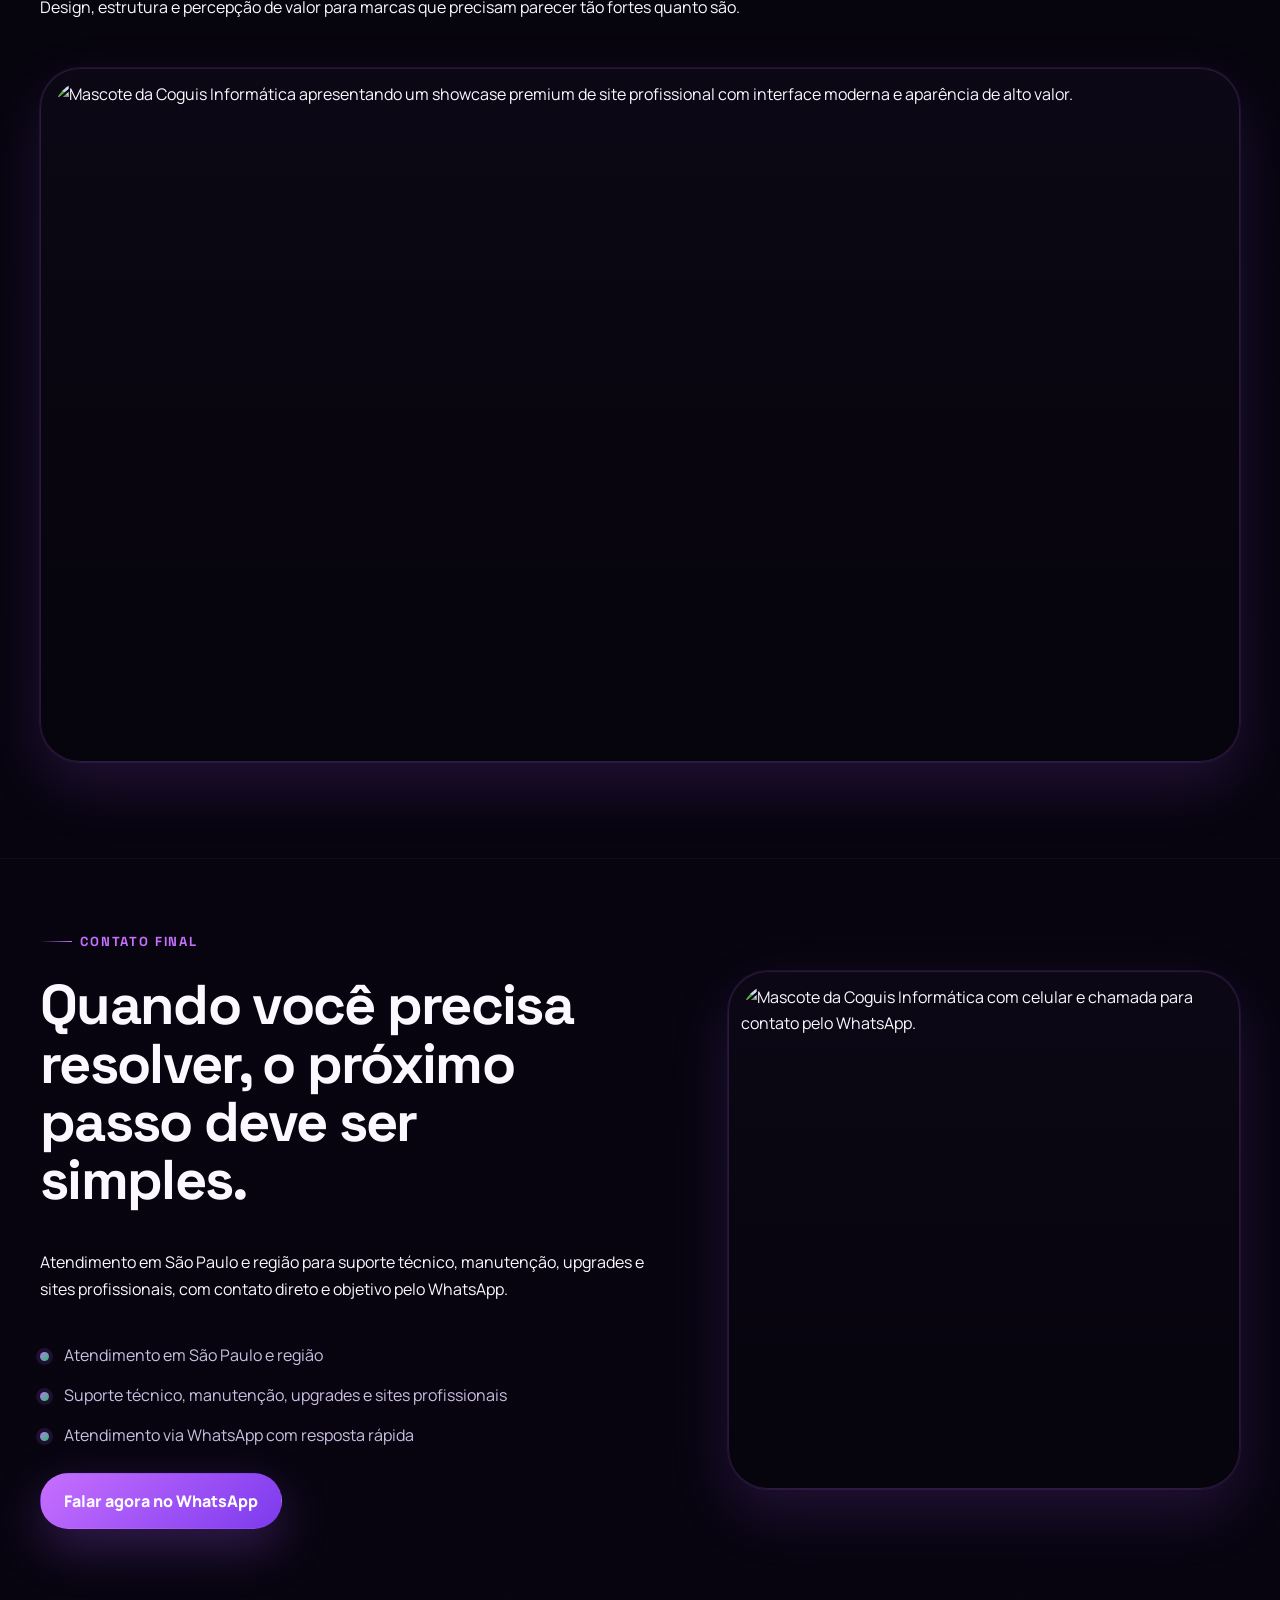
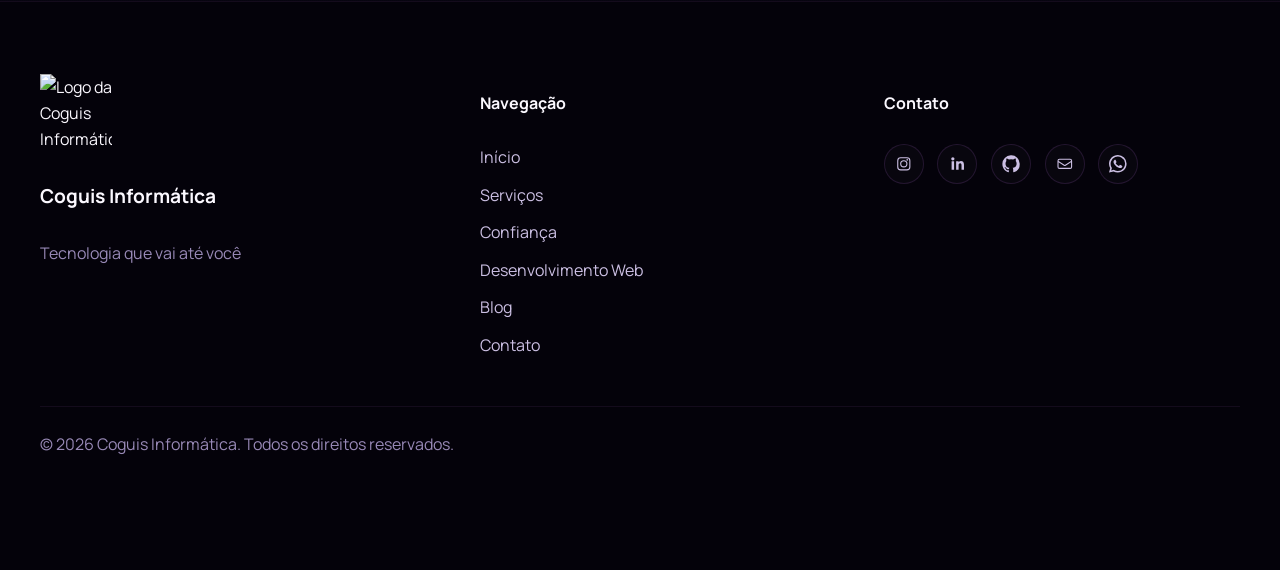
==== commit b9f66d37: "feat(footer): melhora navegação com ícones de redes sociais e contato" ====
--- a/index.html
+++ b/index.html
@@ -413,13 +413,16 @@
       </div>
 
       <nav class="site-footer__nav" aria-label="Links rápidos">
-        <h3 class="site-footer__heading">Links rápidos</h3>
+        <h3 class="site-footer__heading">
+          Navegação
+        </h3>
         <ul class="site-footer__links">
-          <li><a href="#inicio">Início</a></li>
-          <li><a href="#servicos">Serviços</a></li>
-          <li><a href="#confianca">Confiança</a></li>
-          <li><a href="#desenvolvimento-web">Web</a></li>
-          <li><a href="#contato">Contato</a></li>
+          <li><a href="index.html#inicio">Início</a></li>
+          <li><a href="index.html#servicos">Serviços</a></li>
+          <li><a href="index.html#confianca">Confiança</a></li>
+          <li><a href="index.html#web">Desenvolvimento Web</a></li>
+          <li><a href="blog.html">Blog</a></li>
+          <li><a href="index.html#contato">Contato</a></li>
         </ul>
       </nav>
 
@@ -440,6 +443,36 @@
             </a>
           </li>
           <li>
+            <a href="https://www.linkedin.com/in/luan-pereira-24a8ba86/" target="_blank" rel="noopener noreferrer"
+              aria-label="LinkedIn da Coguis Informática">
+
+              <span class="icon icon--linkedin" aria-hidden="true">
+                <svg viewBox="0 0 24 24" role="img" focusable="false">
+                  <path fill="currentColor"
+                    d="M6.94 8.5H3.56V20h3.38V8.5ZM5.25 3A2.25 2.25 0 1 0 5.25 7.5 2.25 2.25 0 0 0 5.25 3ZM20.44 13.02c0-3.32-1.77-4.87-4.13-4.87-1.9 0-2.75 1.04-3.22 1.78V8.5H9.72V20h3.37v-5.69c0-1.5.28-2.96 2.14-2.96 1.83 0 1.86 1.71 1.86 3.05V20h3.35v-6.98Z" />
+                </svg>
+              </span>
+
+              <span class="sr-only">LinkedIn</span>
+
+            </a>
+          </li>
+          <li>
+            <a href="https://github.com/luanlhp777" target="_blank" rel="noopener noreferrer"
+              aria-label="GitHub da Coguis Informática">
+
+              <span class="icon icon--github" aria-hidden="true">
+                <svg viewBox="0 0 24 24" role="img" focusable="false">
+                  <path fill="currentColor"
+                    d="M12 .5A11.5 11.5 0 0 0 .5 12.17c0 5.23 3.39 9.67 8.1 11.24.59.11.8-.26.8-.58v-2.03c-3.3.74-4-1.43-4-1.43-.54-1.41-1.33-1.78-1.33-1.78-1.09-.77.08-.76.08-.76 1.2.09 1.83 1.27 1.83 1.27 1.08 1.88 2.82 1.34 3.5 1.02.11-.8.42-1.35.76-1.66-2.64-.31-5.42-1.35-5.42-6.02 0-1.33.46-2.42 1.22-3.28-.12-.31-.53-1.57.12-3.27 0 0 .99-.32 3.25 1.25a11.05 11.05 0 0 1 5.92 0c2.26-1.57 3.24-1.25 3.24-1.25.66 1.7.25 2.96.13 3.27.76.86 1.21 1.95 1.21 3.28 0 4.68-2.79 5.71-5.45 6.01.43.38.82 1.11.82 2.24v3.32c0 .32.21.69.81.58a11.5 11.5 0 0 0 8.08-11.24A11.5 11.5 0 0 0 12 .5Z" />
+                </svg>
+              </span>
+
+              <span class="sr-only">GitHub</span>
+
+            </a>
+          </li>
+          <li>
             <a href="mailto:coguisinformatica@gmail.com" aria-label="E-mail da Coguis Informática">
               <span class="icon icon--mail" aria-hidden="true">
                 <svg viewBox="0 0 24 24" role="img" focusable="false">
@@ -451,6 +484,21 @@
               <span class="sr-only">E-mail</span>
             </a>
           </li>
+          <li>
+            <a href="https://wa.me/5511960281070" target="_blank" rel="noopener noreferrer"
+              aria-label="WhatsApp da Coguis Informática">
+
+              <span class="icon icon--whatsapp" aria-hidden="true">
+                <svg viewBox="0 0 24 24" role="img" focusable="false">
+                  <path fill="currentColor"
+                    d="M20.52 3.48A11.9 11.9 0 0 0 12.02 0C5.4 0 .02 5.38.02 12c0 2.12.56 4.19 1.62 6.02L0 24l6.16-1.61A11.95 11.95 0 0 0 12.02 24C18.64 24 24 18.62 24 12a11.9 11.9 0 0 0-3.48-8.52ZM12.02 21.8a9.8 9.8 0 0 1-4.98-1.36l-.36-.21-3.66.96.98-3.56-.24-.37A9.8 9.8 0 1 1 12.02 21.8Zm5.38-7.34c-.29-.15-1.71-.84-1.97-.94-.27-.1-.46-.15-.66.15-.19.29-.75.94-.91 1.13-.17.2-.34.22-.63.08-.29-.15-1.23-.45-2.34-1.44-.86-.77-1.44-1.72-1.61-2.01-.17-.29-.02-.45.13-.6.14-.14.29-.34.44-.51.15-.17.2-.29.29-.49.1-.2.05-.37-.02-.52-.08-.15-.66-1.59-.9-2.17-.24-.57-.48-.49-.66-.5h-.56c-.2 0-.52.08-.79.37-.27.29-1.04 1.02-1.04 2.48s1.07 2.88 1.22 3.08c.15.2 2.1 3.21 5.08 4.5.71.31 1.27.49 1.7.63.71.22 1.35.19 1.86.11.57-.08 1.71-.7 1.95-1.37.24-.67.24-1.25.17-1.37-.07-.12-.27-.19-.56-.34Z" />
+                </svg>
+              </span>
+
+              <span class="sr-only">WhatsApp</span>
+
+            </a>
+          </li>
         </ul>
       </div>
     </div>
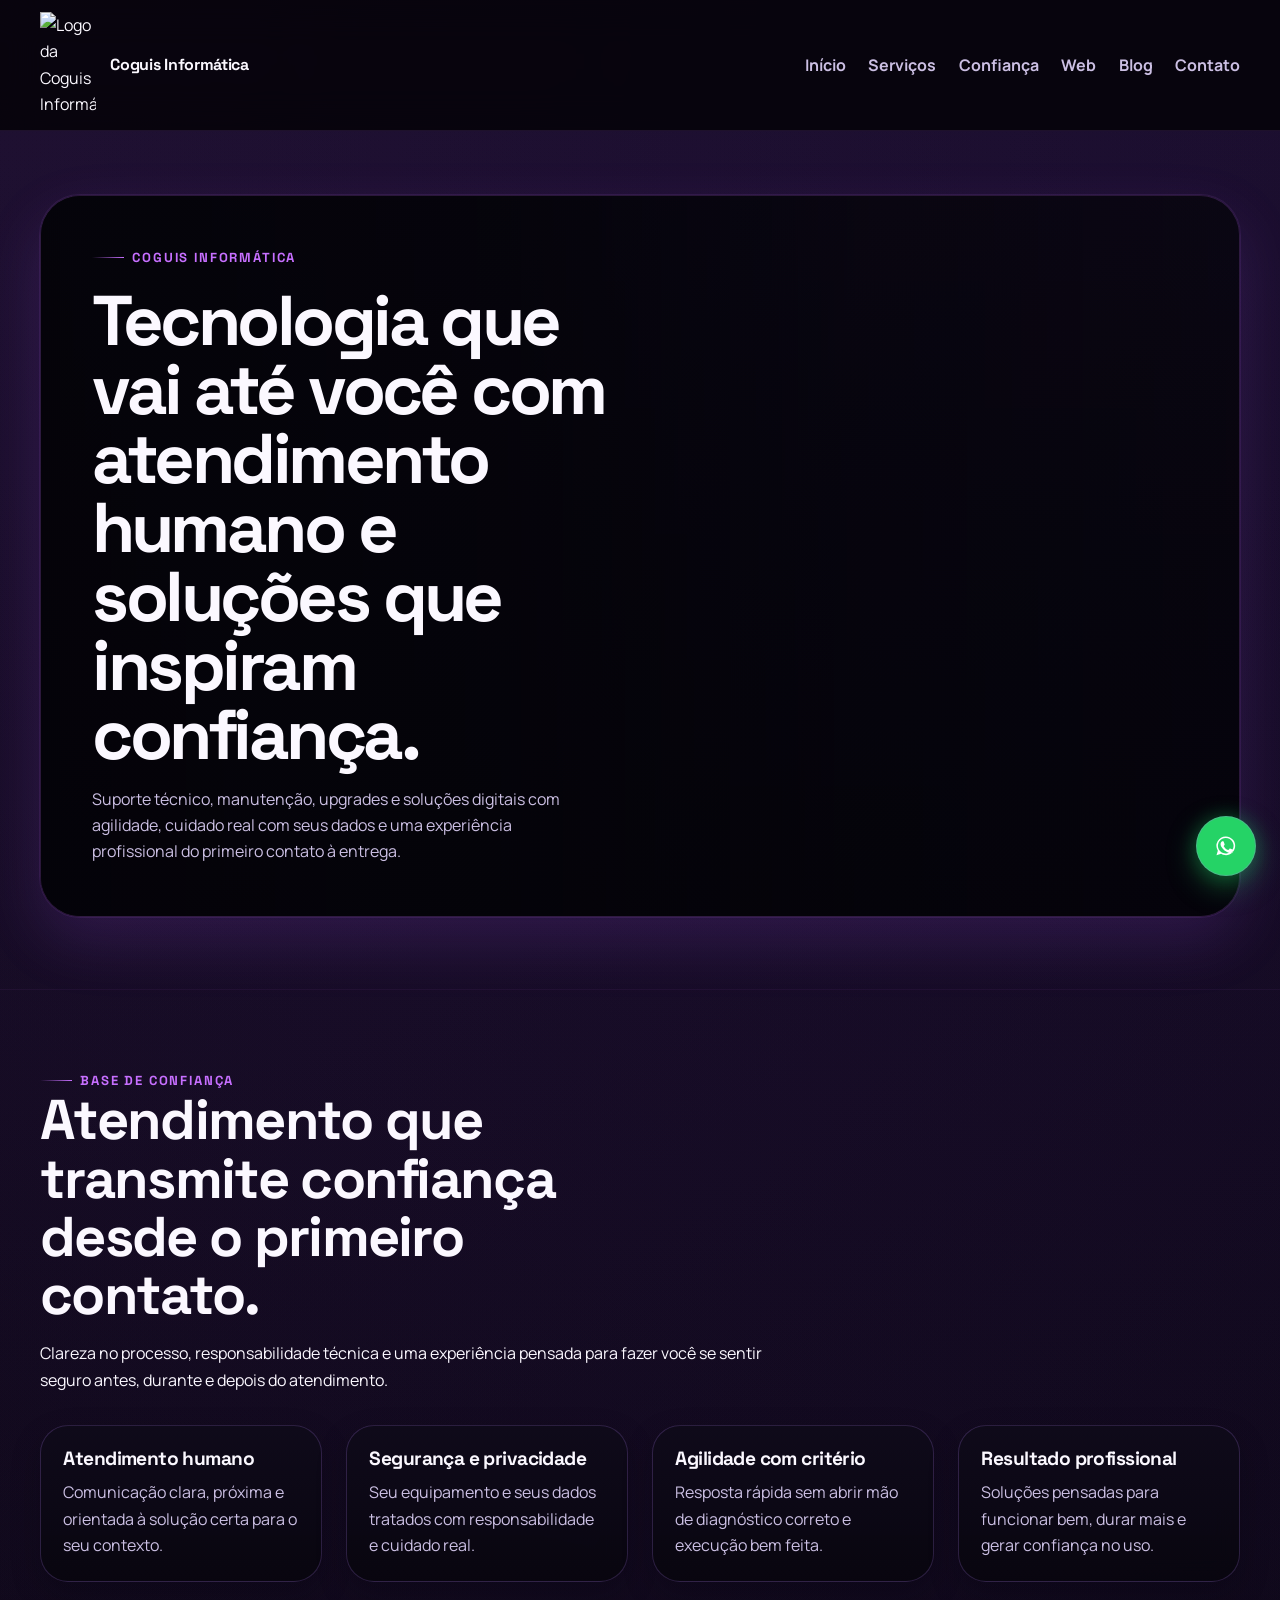
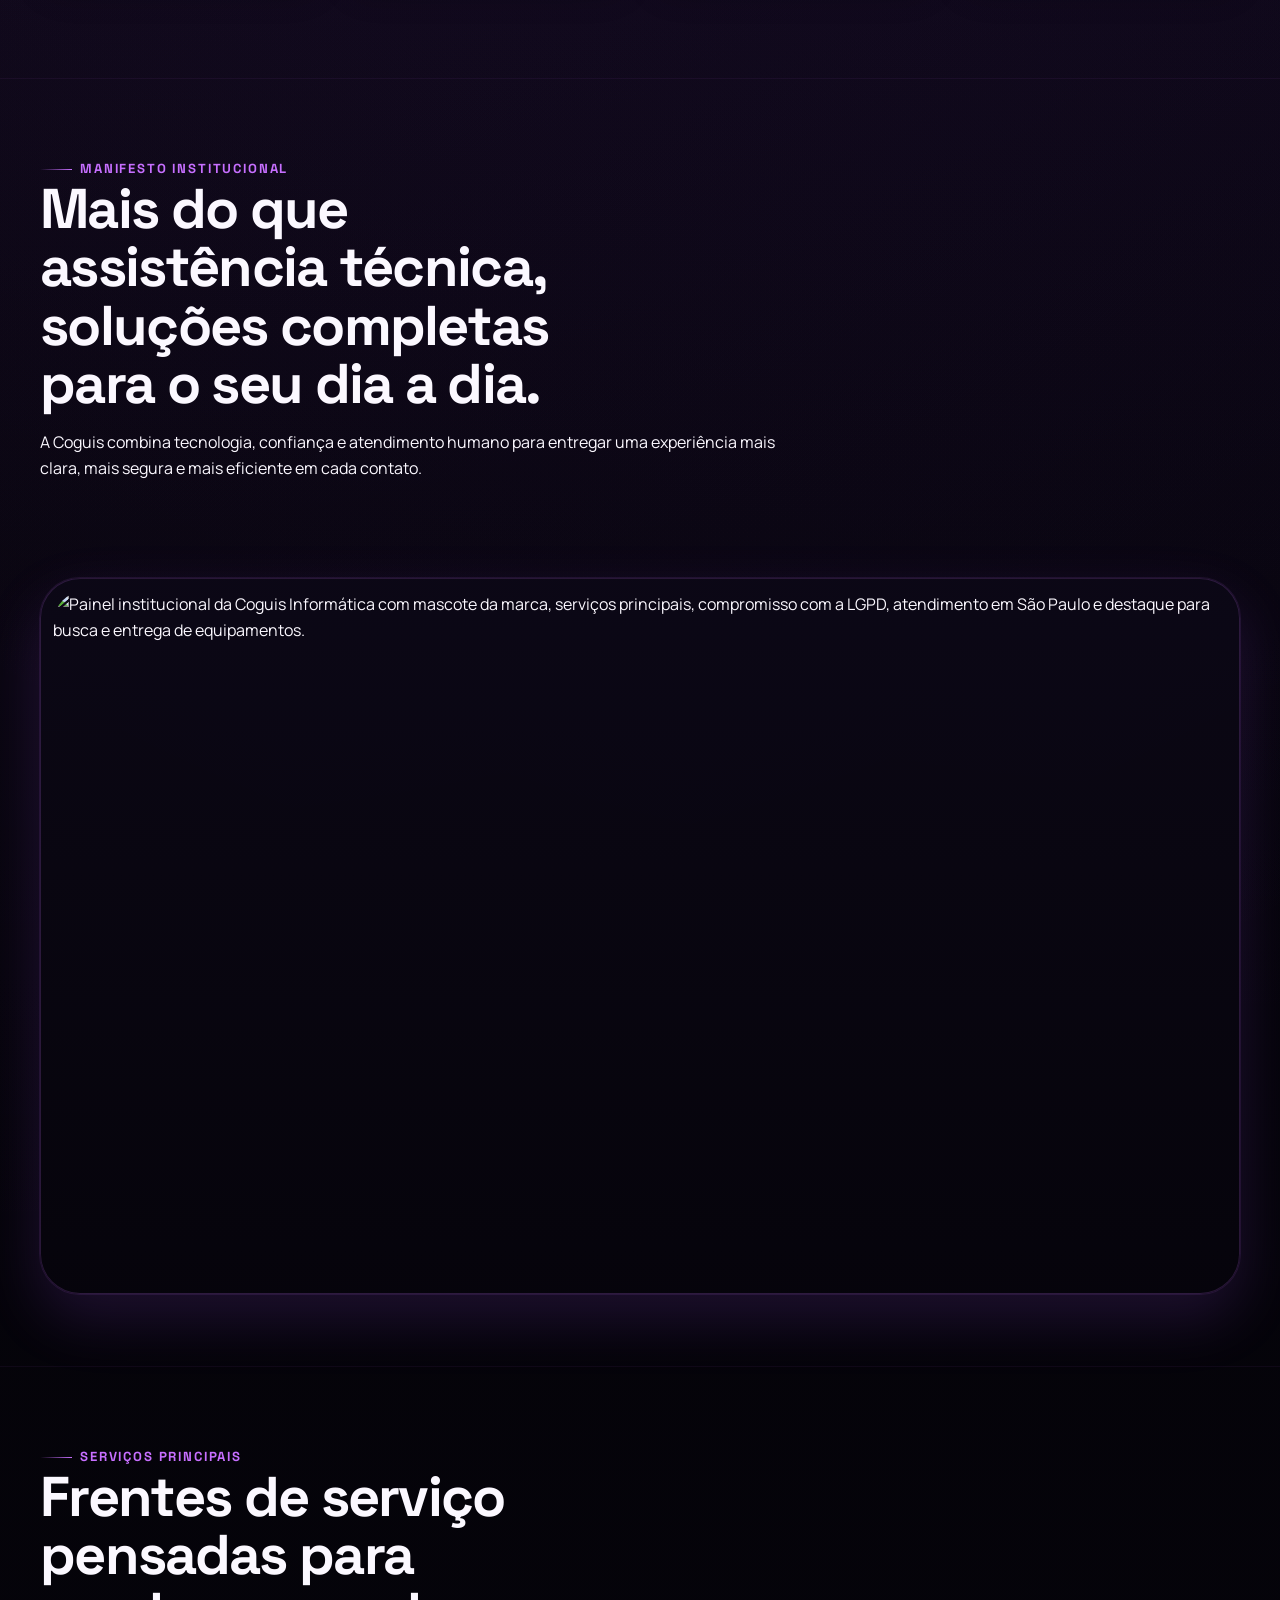
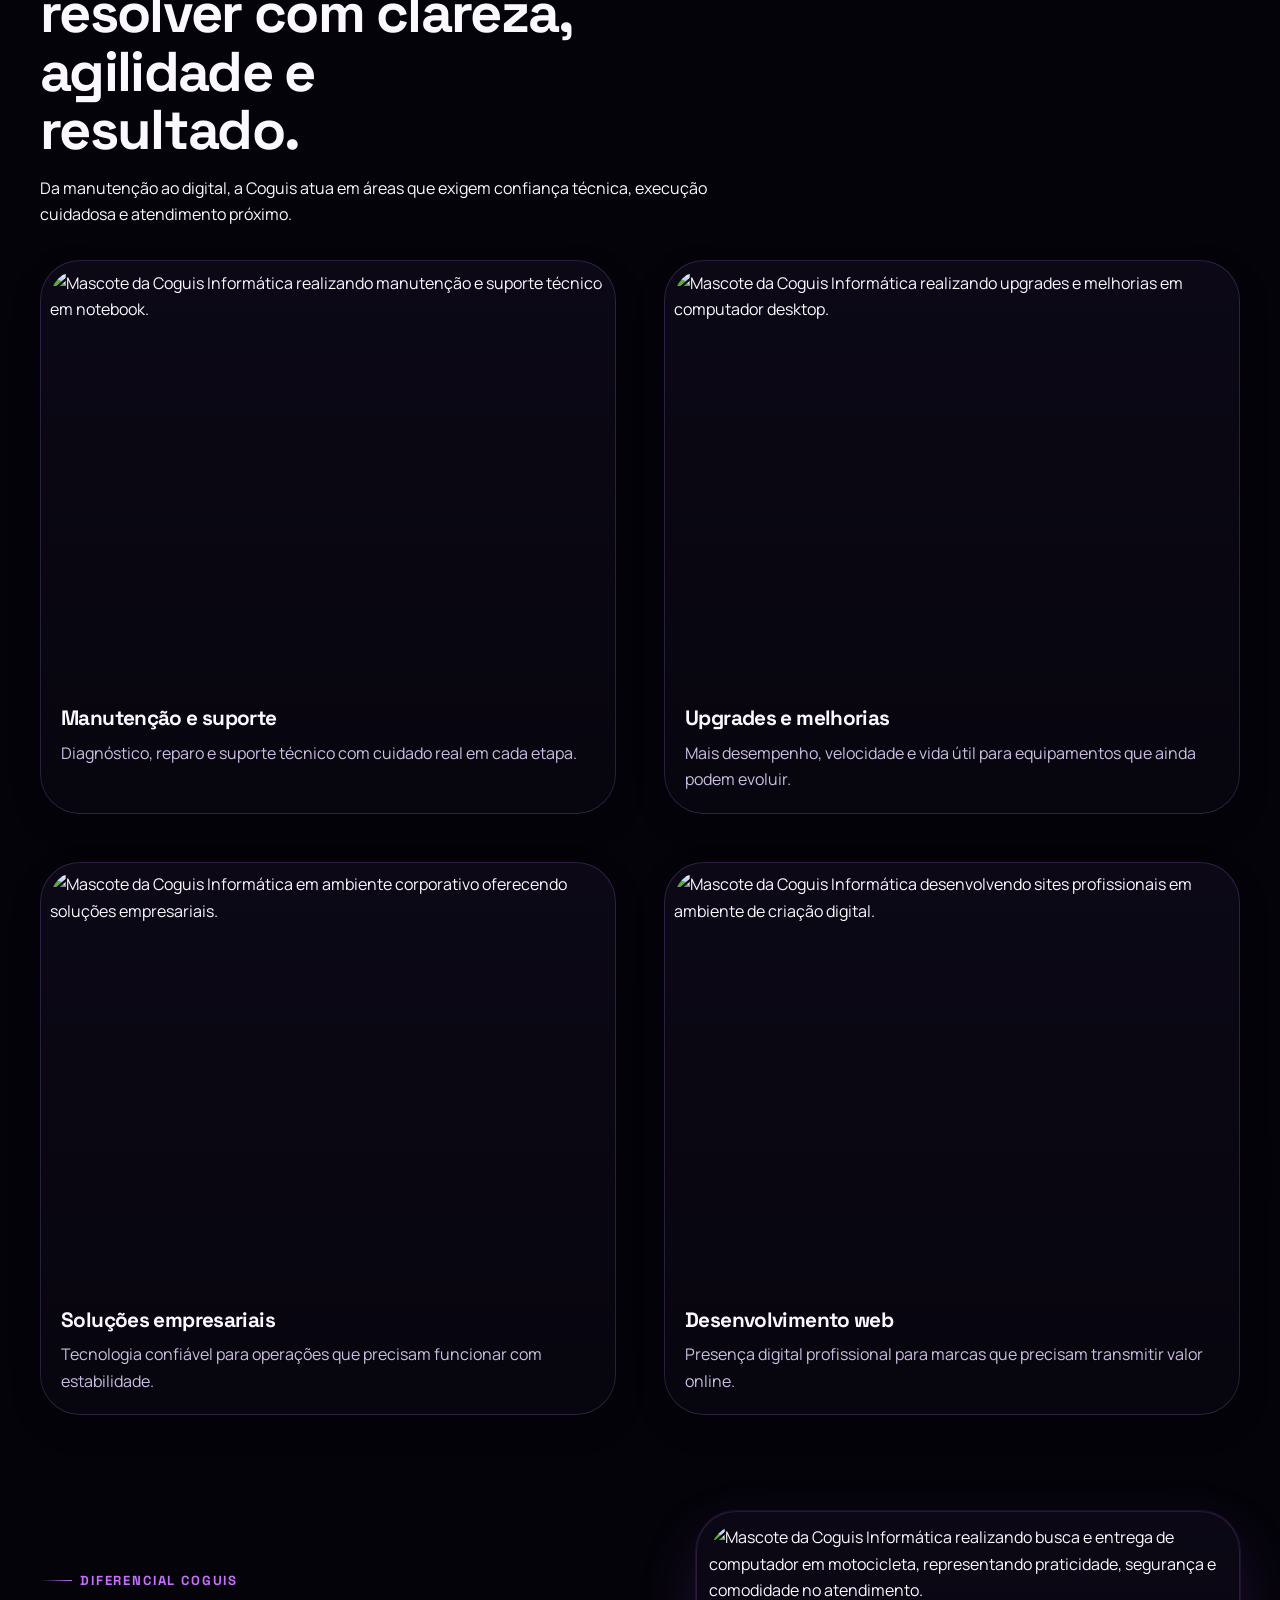
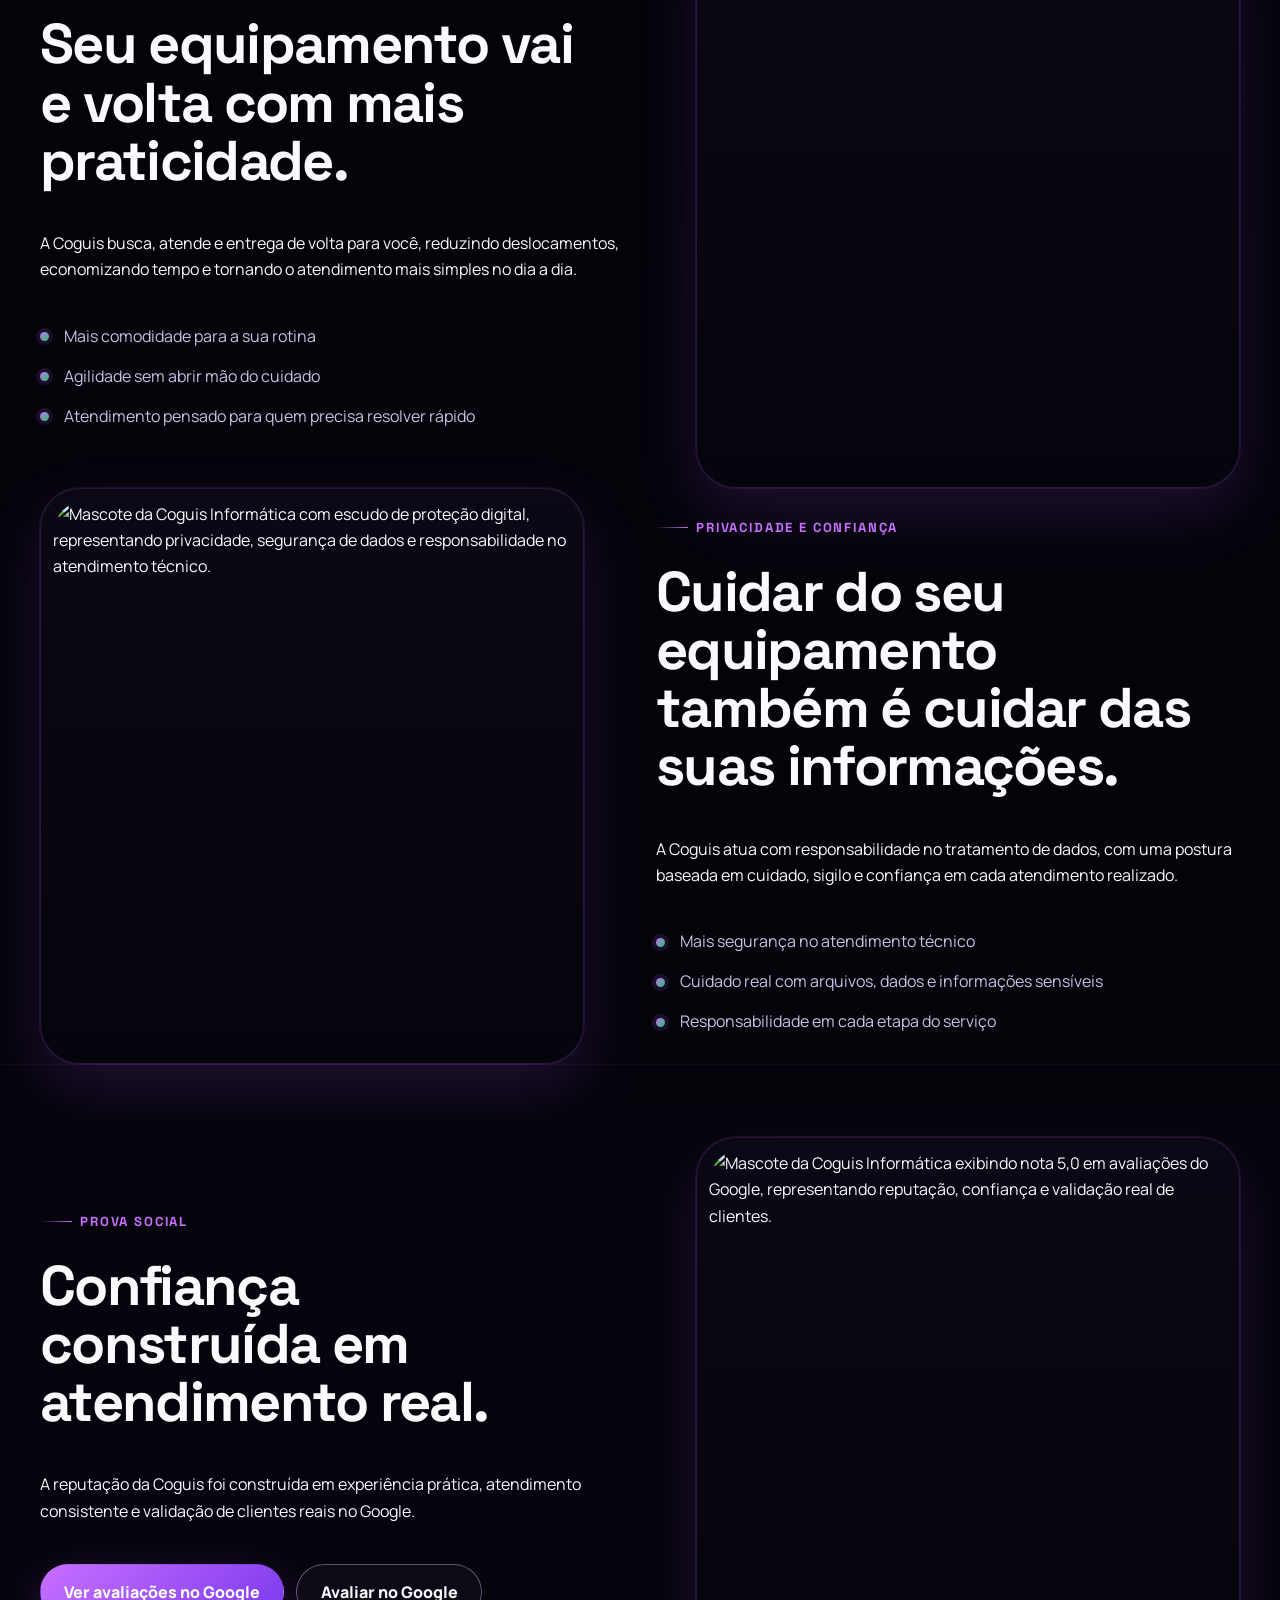
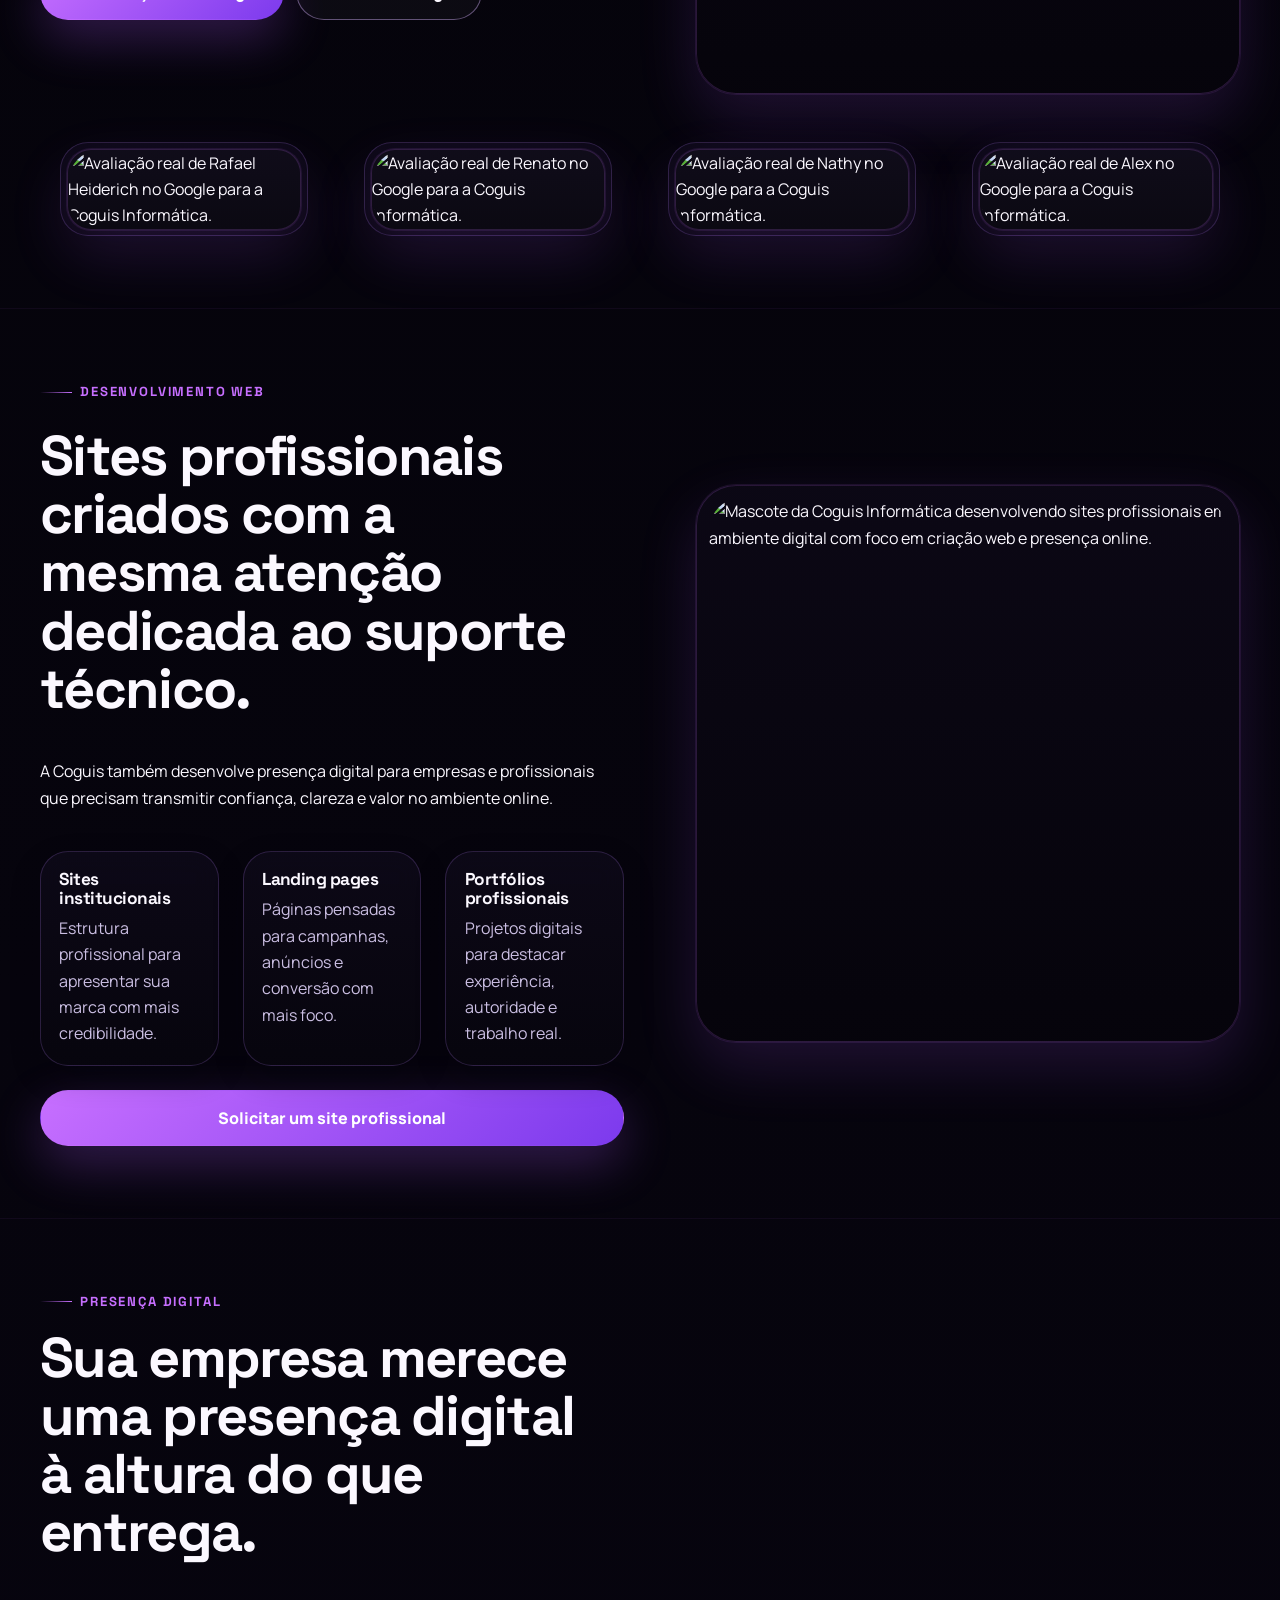
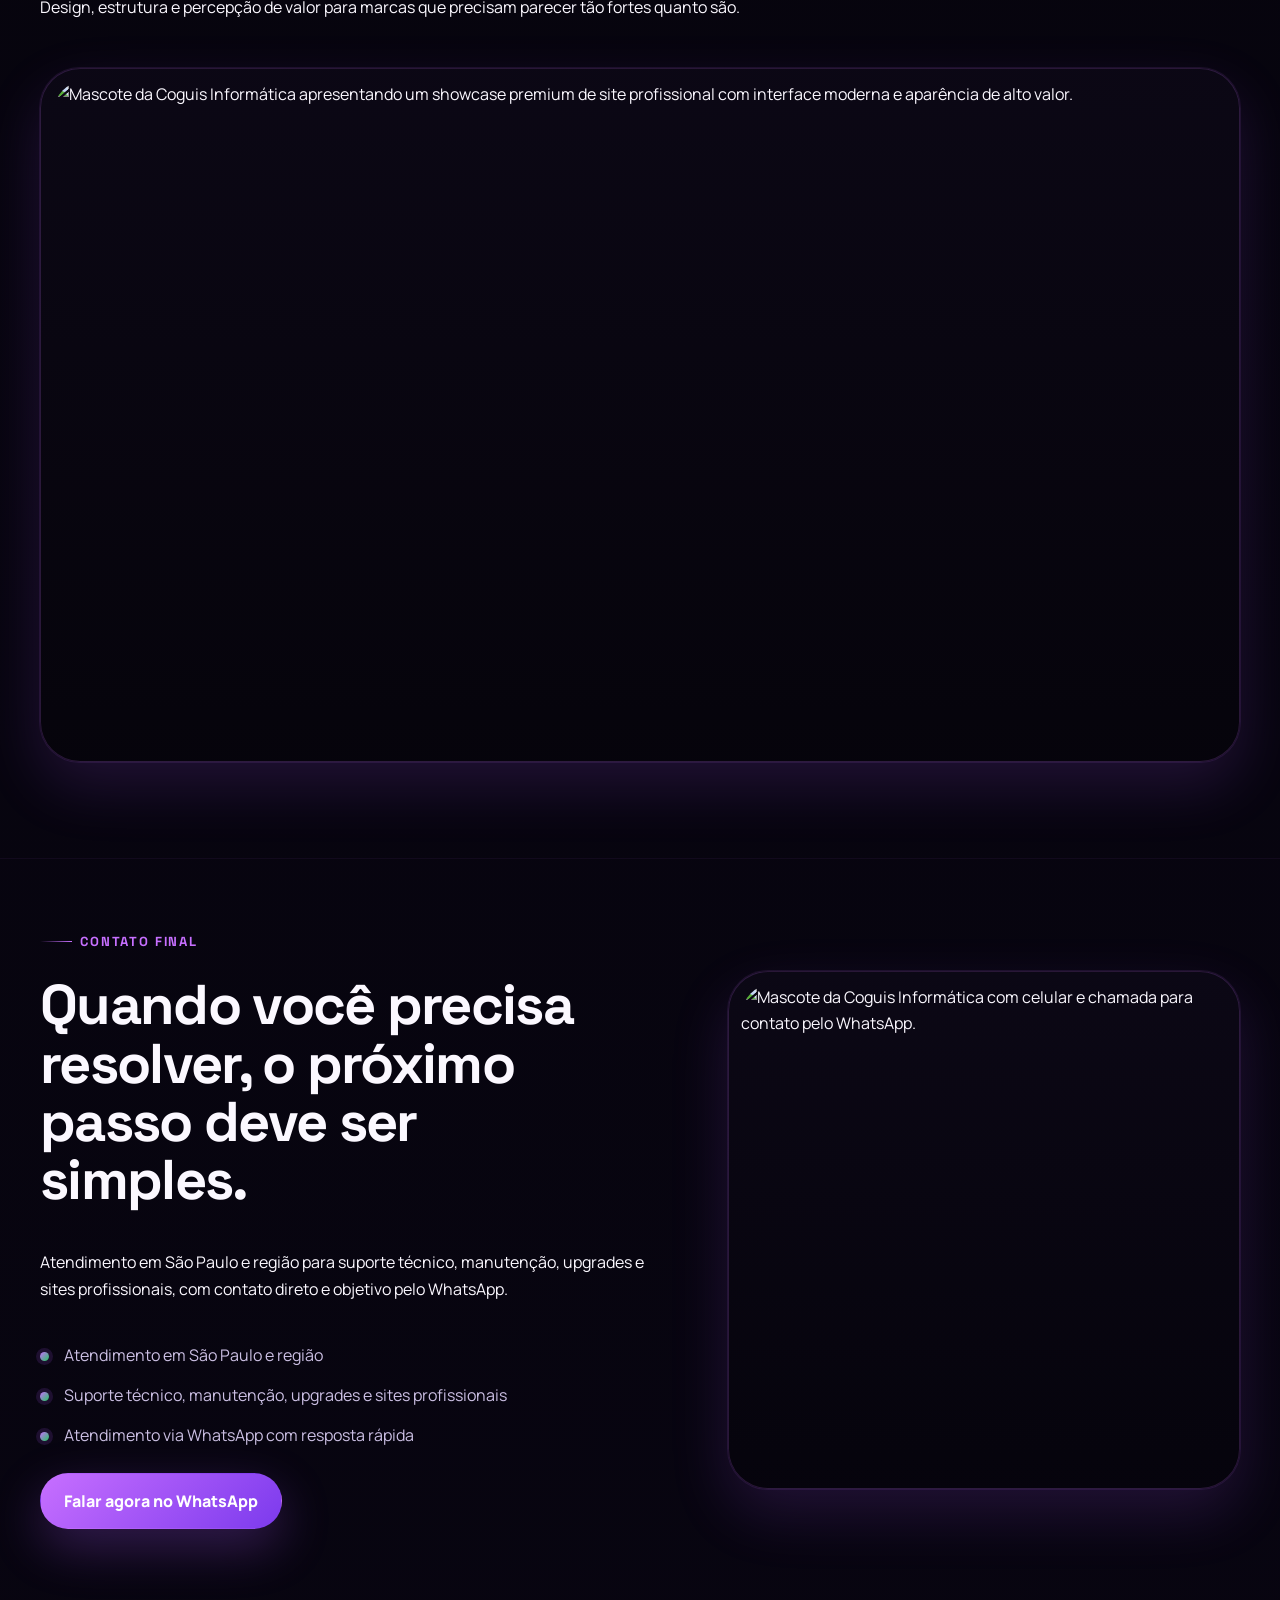
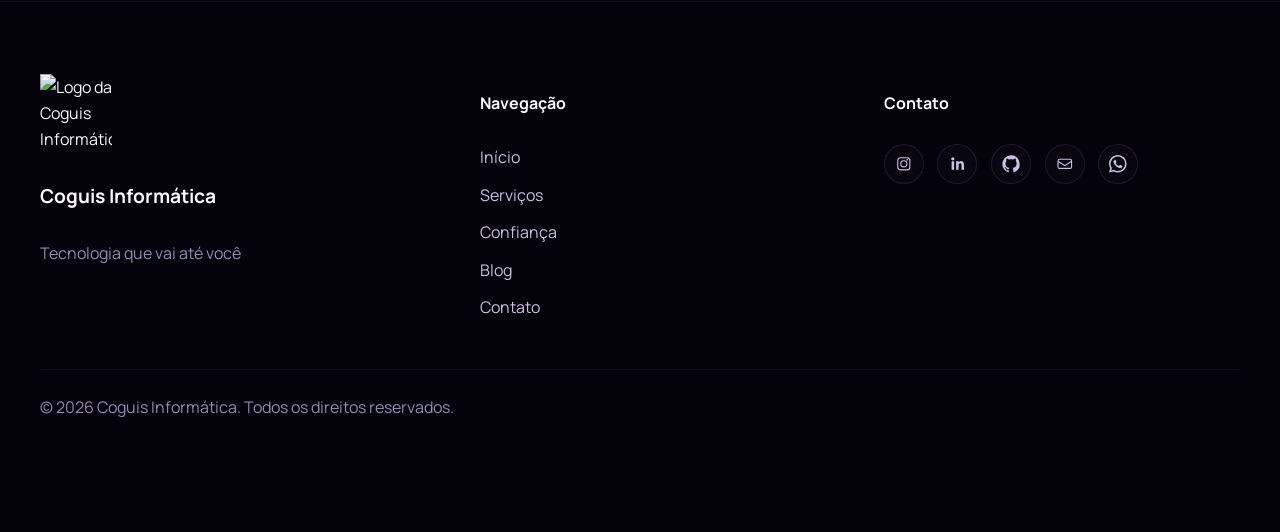
==== commit b7c3d2b5: "feat(blog): inaugura o Blog da Coguis com o primeiro artigo publicado" ====
--- a/index.html
+++ b/index.html
@@ -46,7 +46,7 @@
           <li><a class="site-nav__link" href="#servicos">Serviços</a></li>
           <li><a class="site-nav__link" href="#confianca">Confiança</a></li>
           <li><a class="site-nav__link" href="#desenvolvimento-web">Web</a></li>
-          <li><a class="site-nav__link" href="blog.html">Blog</a></li>
+          <li><a class="site-nav__link" href="blog/index.html">Blog</a></li>
           <li><a class="site-nav__link" href="#contato">Contato</a></li>
         </ul>
       </nav>
@@ -420,8 +420,7 @@
           <li><a href="index.html#inicio">Início</a></li>
           <li><a href="index.html#servicos">Serviços</a></li>
           <li><a href="index.html#confianca">Confiança</a></li>
-          <li><a href="index.html#web">Desenvolvimento Web</a></li>
-          <li><a href="blog.html">Blog</a></li>
+          <li><a href="blog/index.html">Blog</a></li>
           <li><a href="index.html#contato">Contato</a></li>
         </ul>
       </nav>
